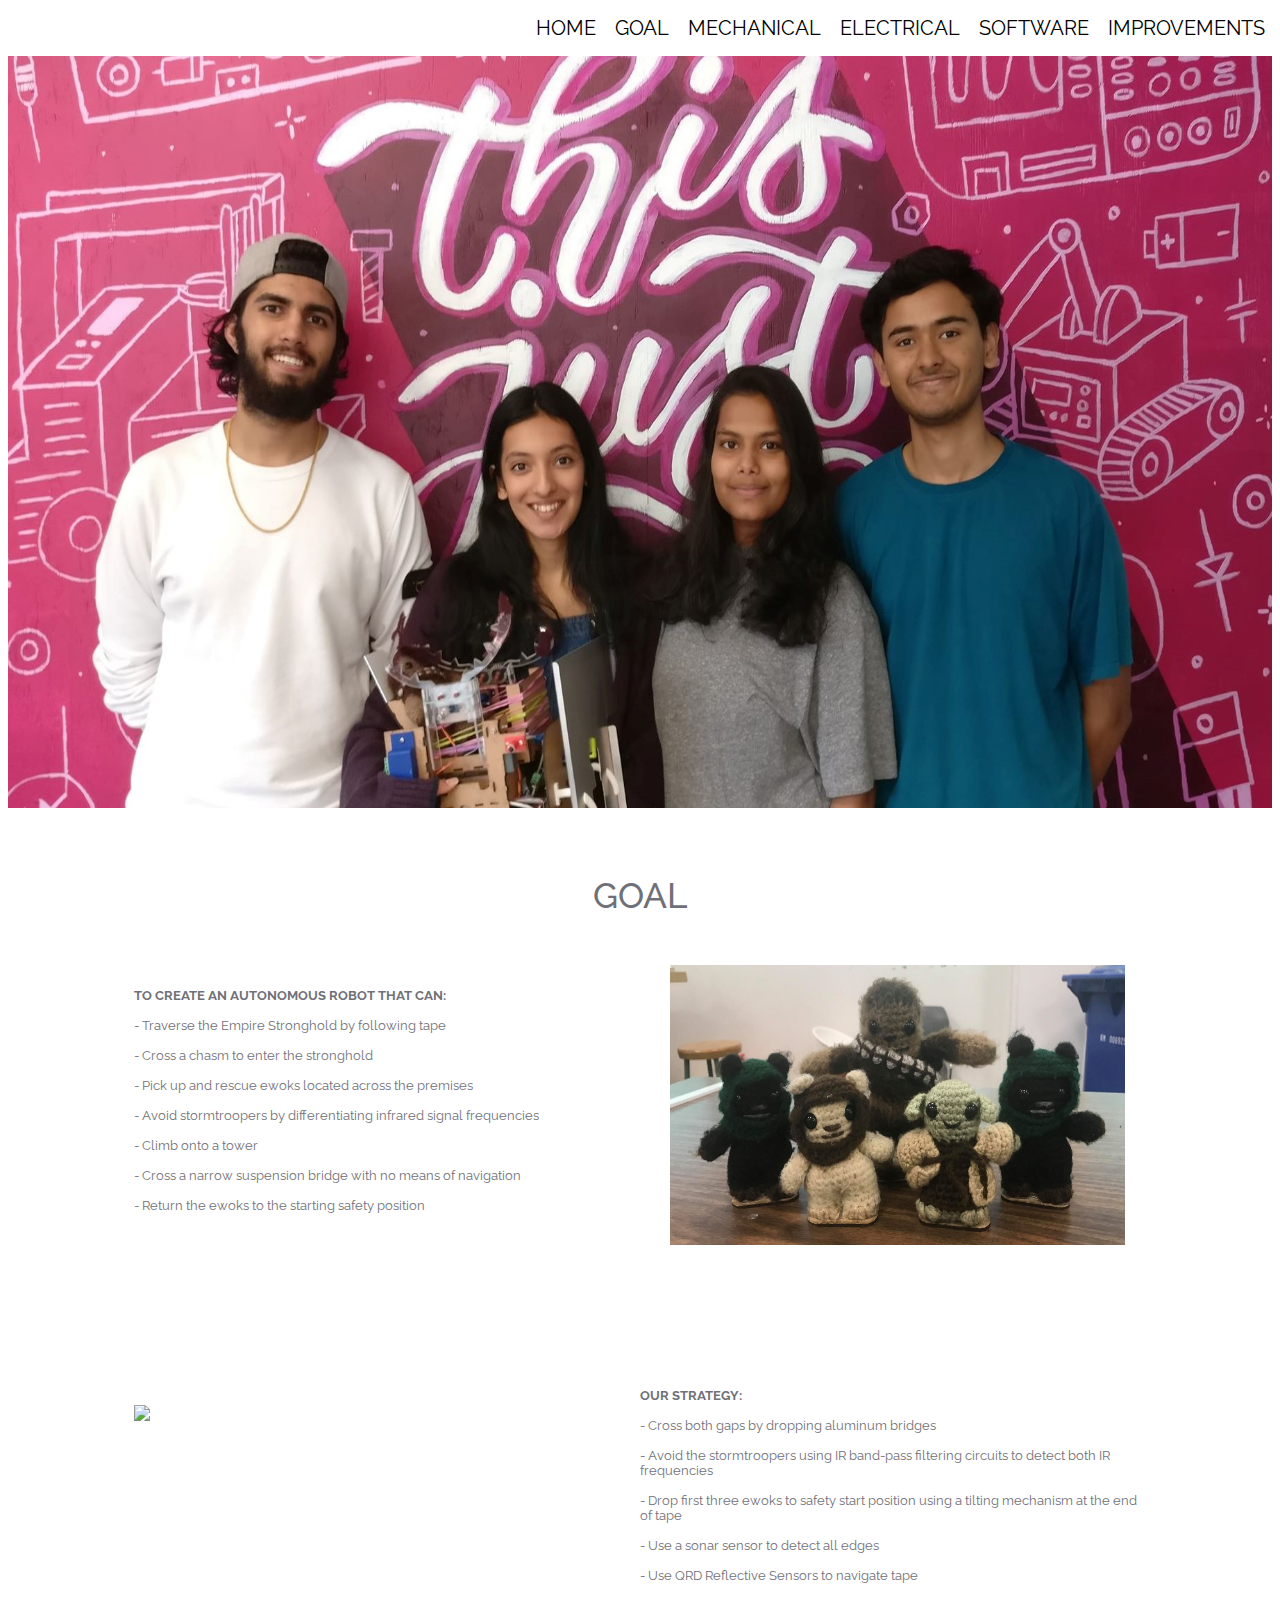
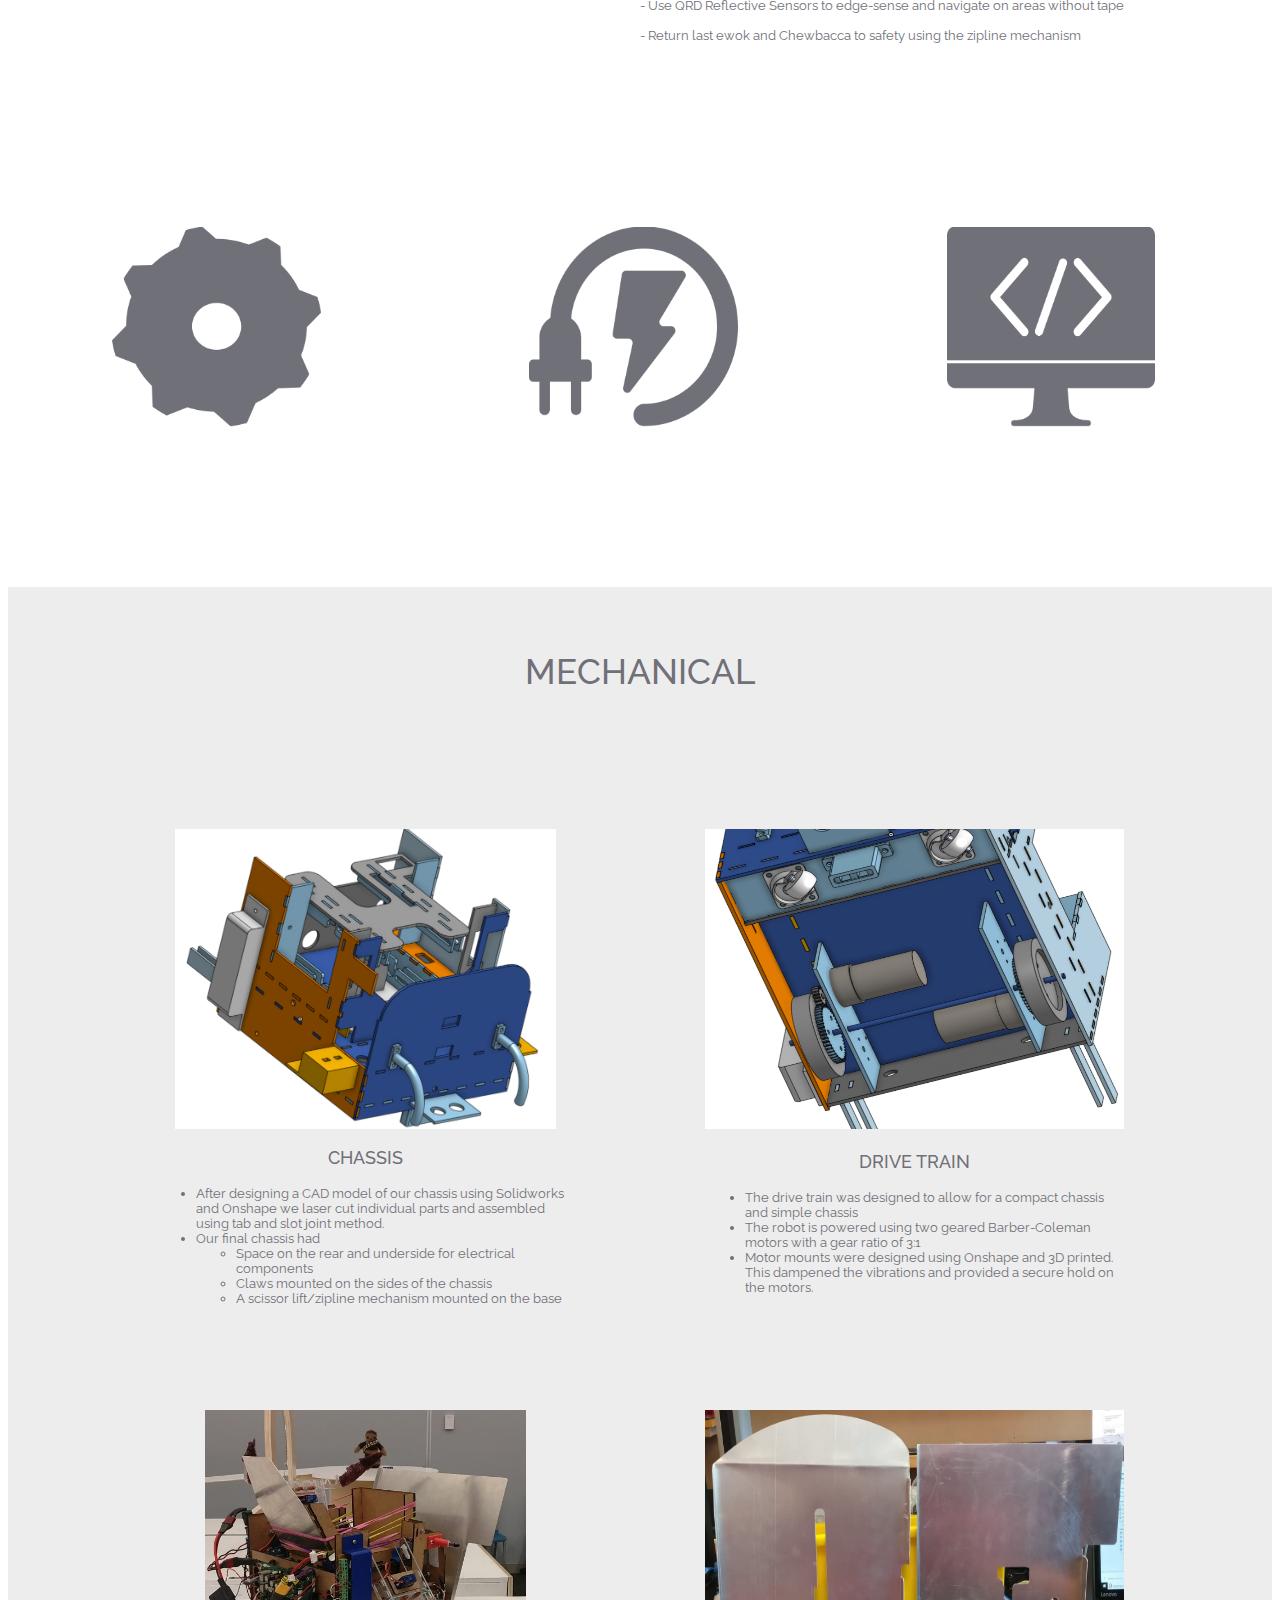
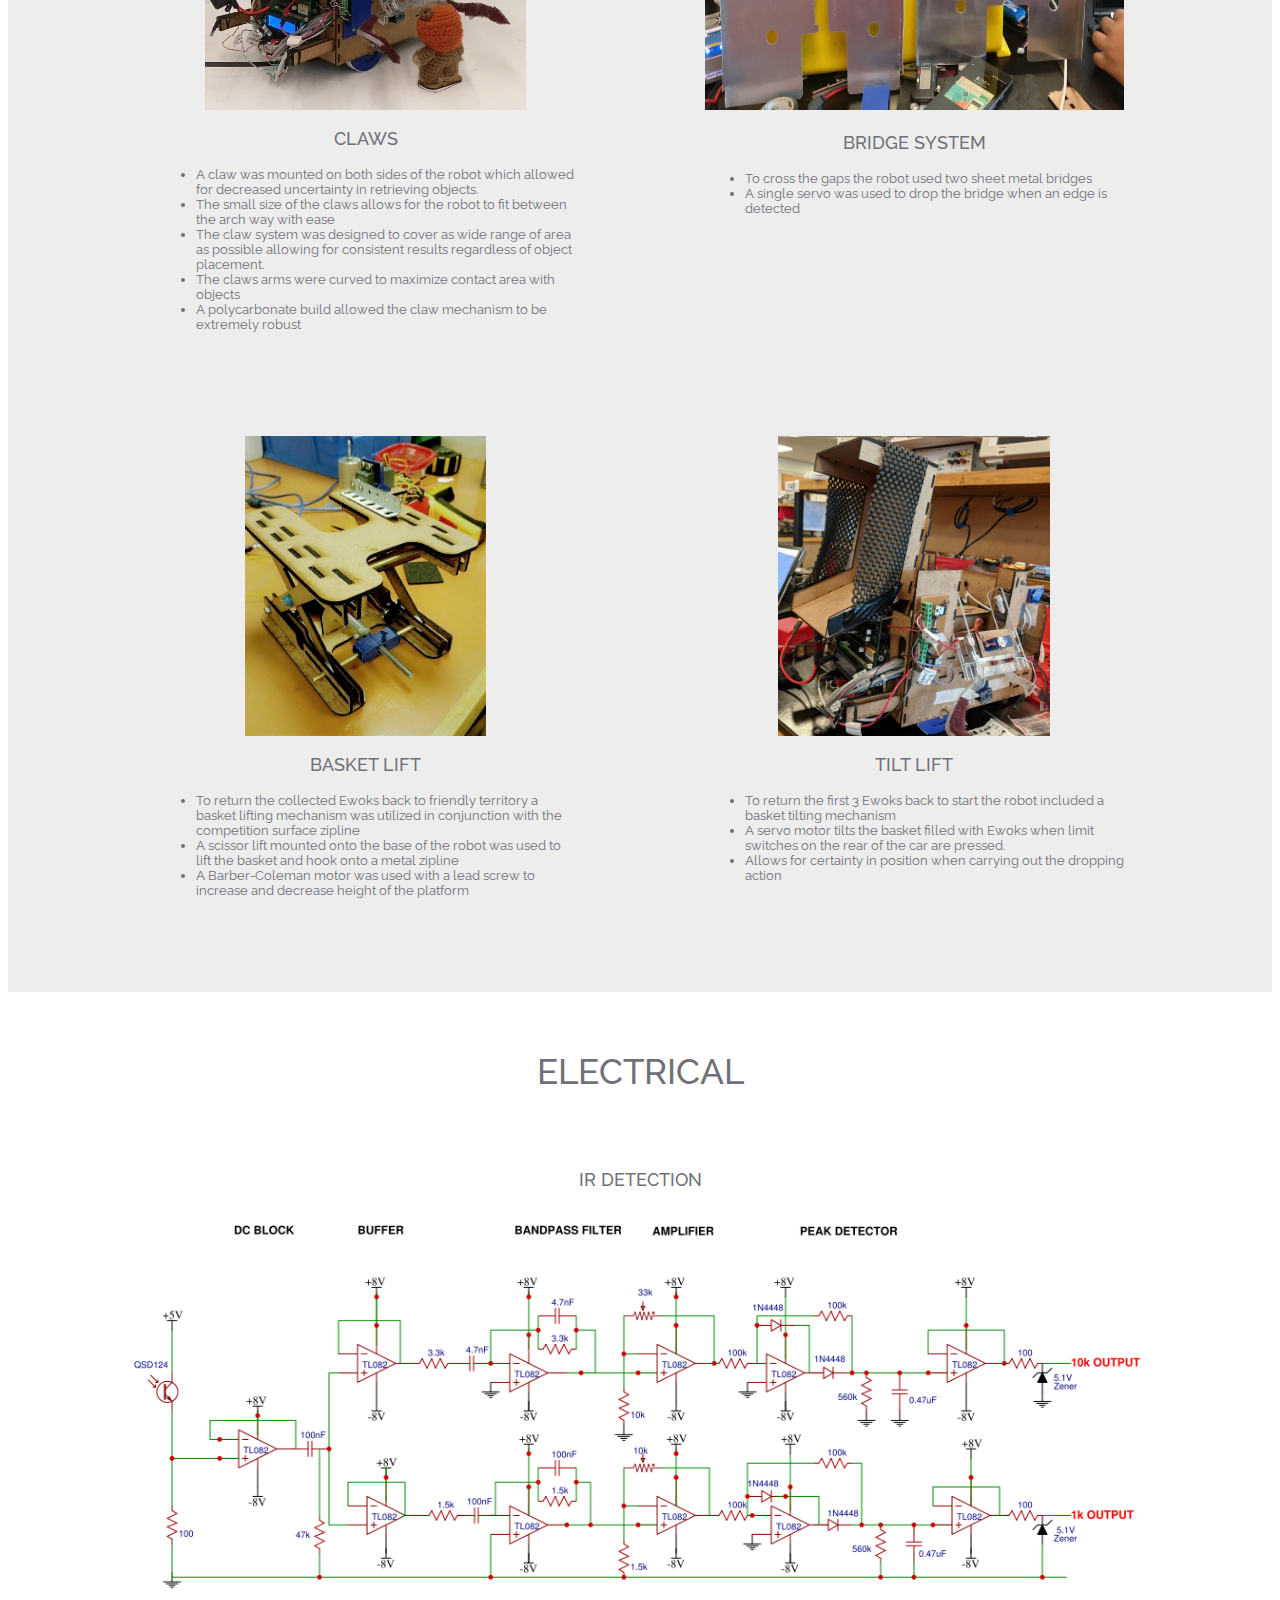
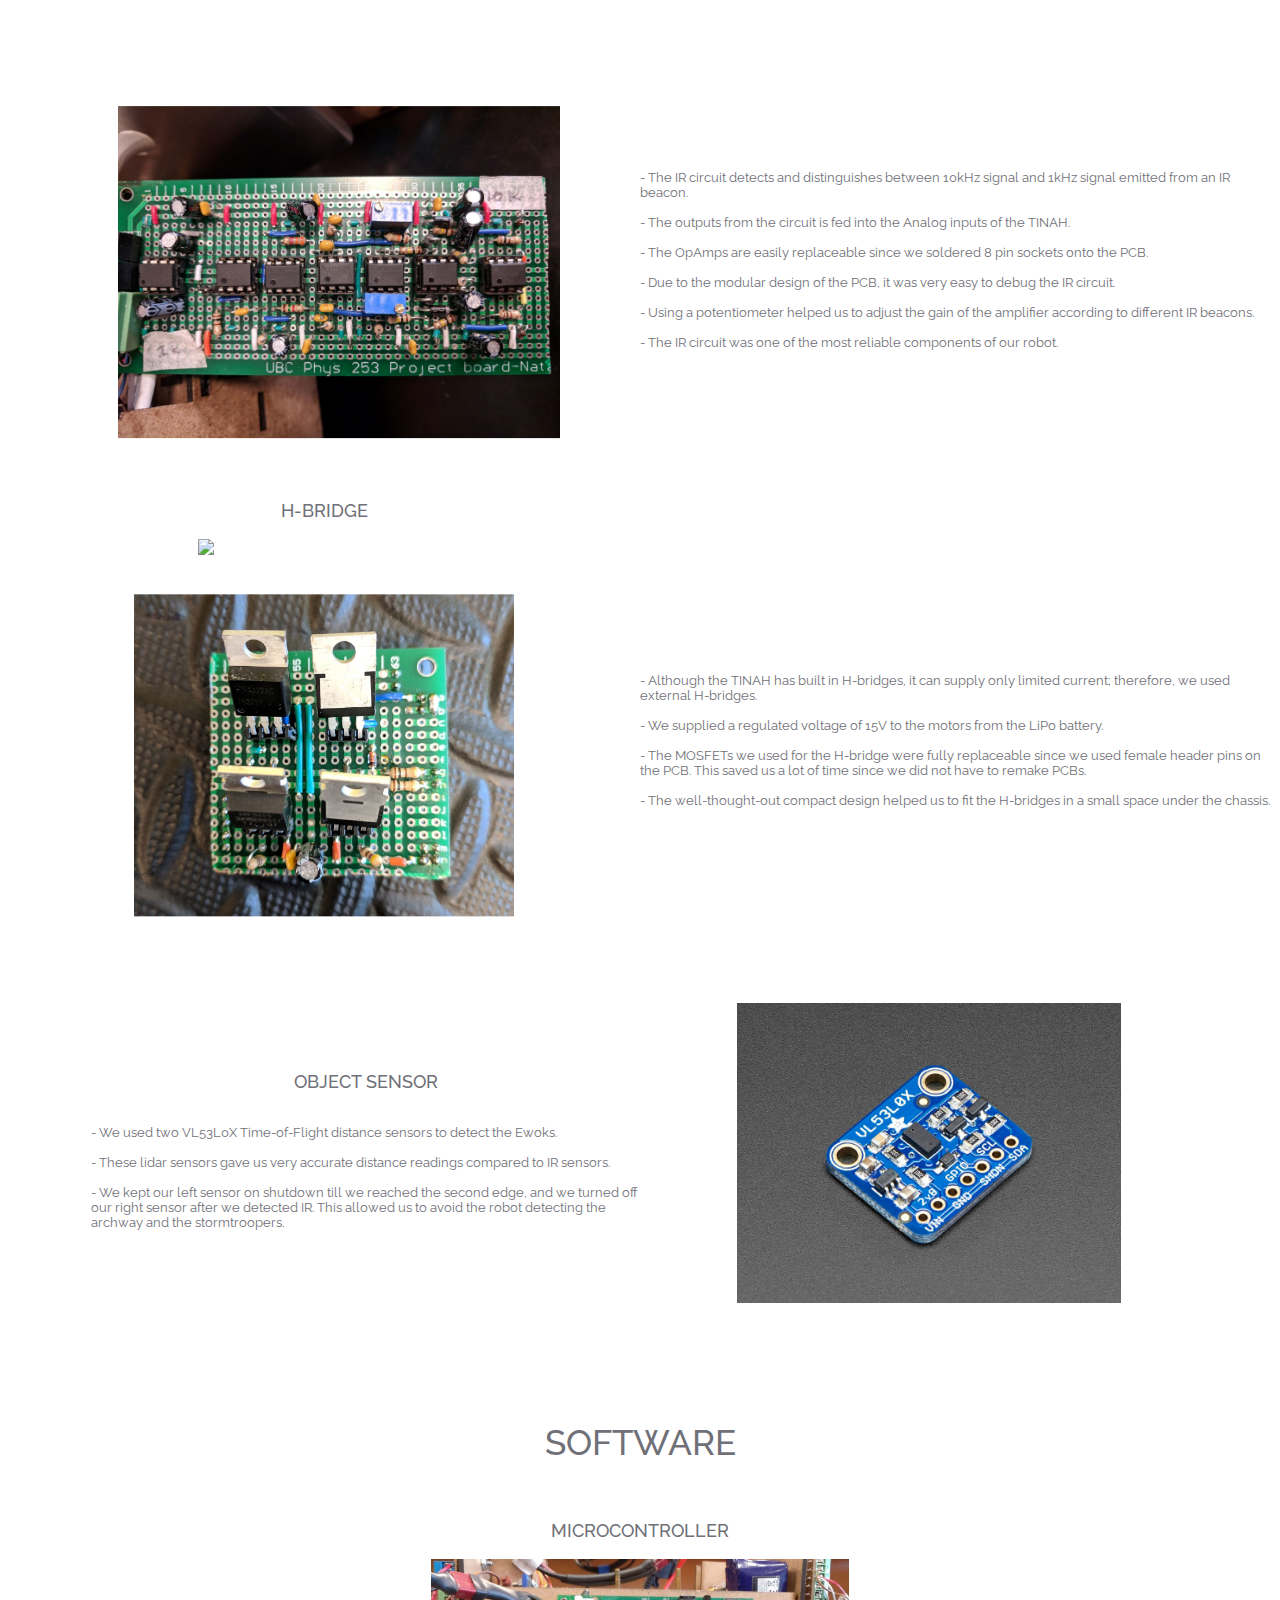
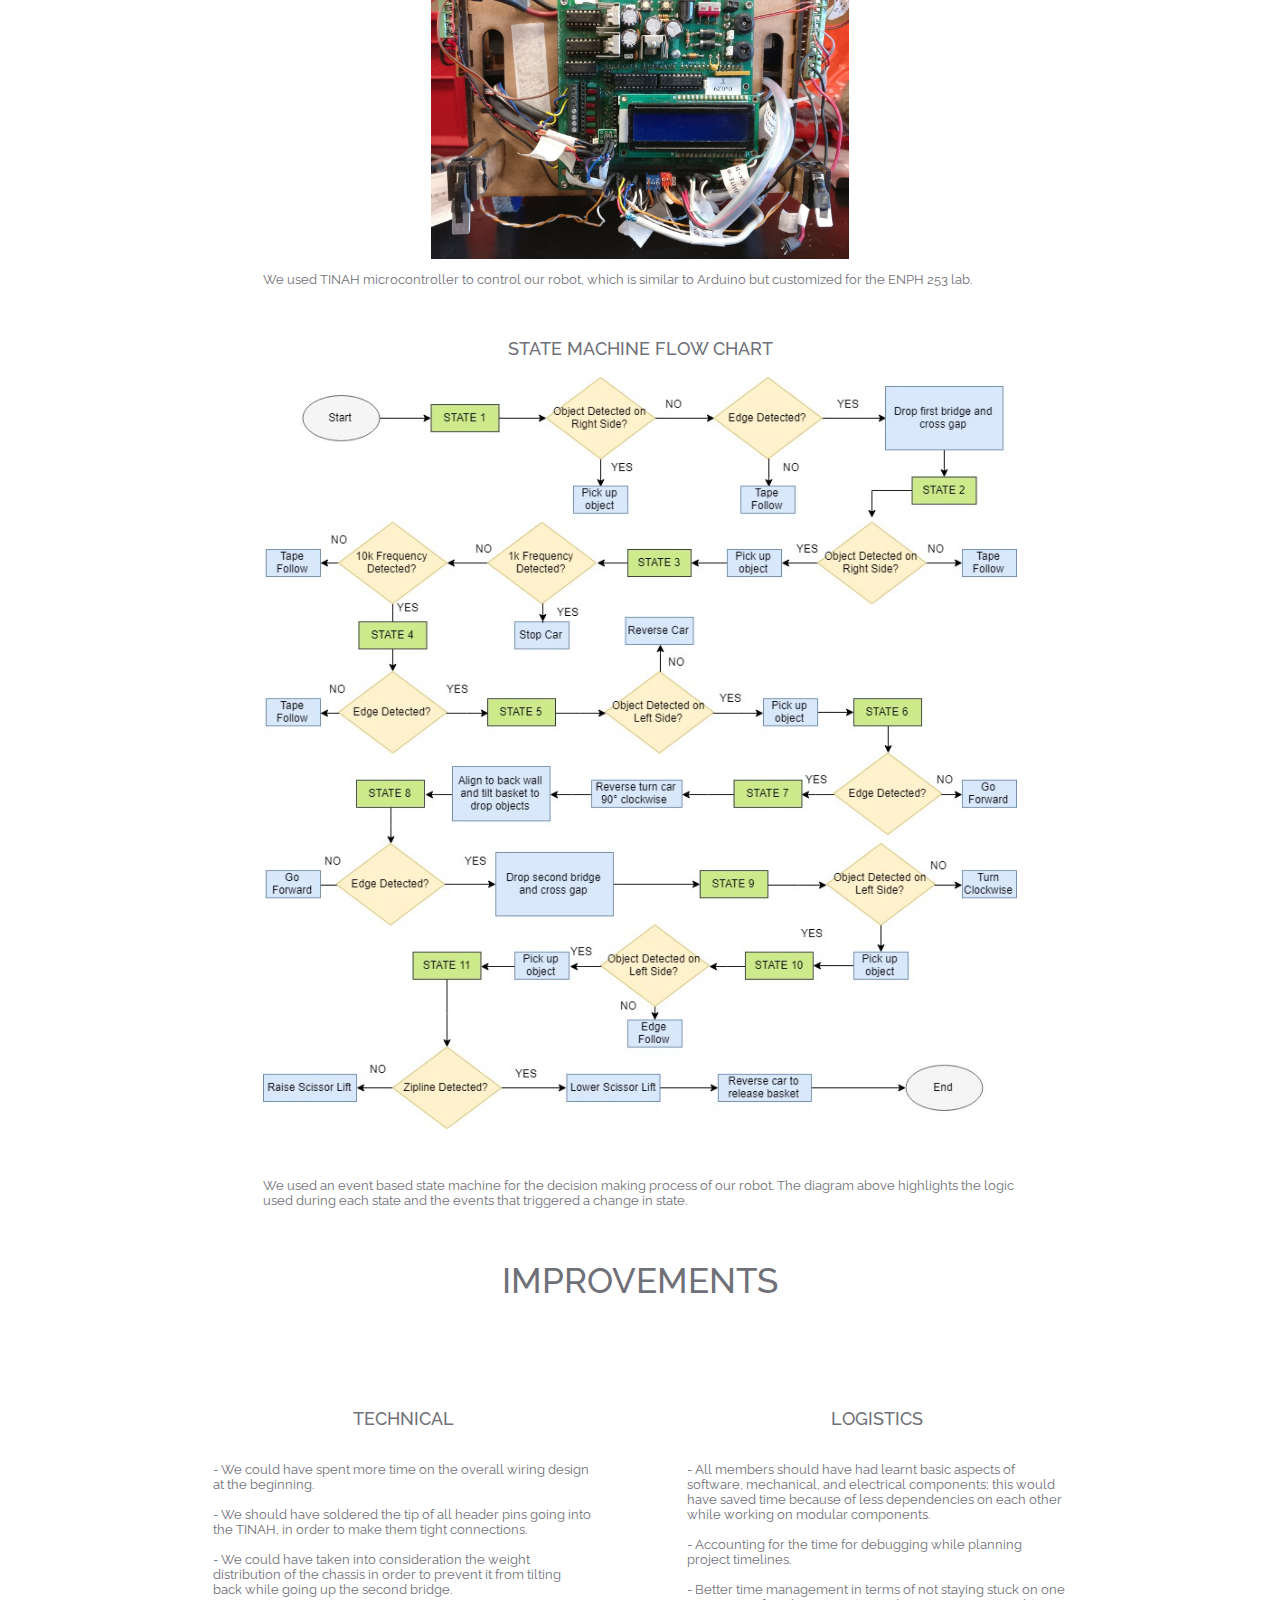
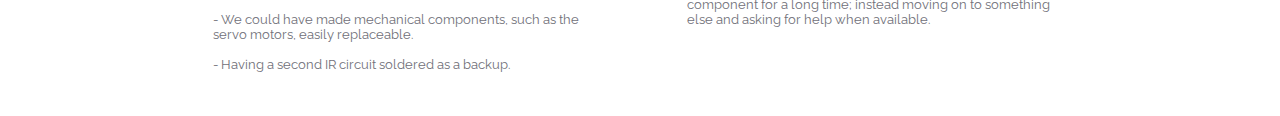
==== index.html @ 578d2e7c "5" ====
<!DOCTYPE html>

<html>
<!-- Include necessary fonts and stylesheet-->
	<head>
	<link href ="style.css" type = "text/css" rel = "stylesheet"/>
	<link href="https://fonts.googleapis.com/css?family=Raleway" rel="stylesheet">
	<link href="https://fonts.googleapis.com/css?family=Open+Sans|Roboto+Slab" rel="stylesheet">
<!-- So that website can be styled for smaller screened devices-->
	<meta name="viewport" content="width=device-width, initial-scale=1.0">  
	<title>ROBOT TEAM 14</title>	
	</head>
	<!-- Navigation banner-->
	<div class = "header">	
		<ul>
		<a href = "253.html"><li>Home</li></a>
		<a href = "#aboutus"><li>Goal</li></a>
		<a href= "#mech"><li>Mechanical</li></a>
		
		<a href= "#elec"><li>Electrical</li></a>
		<a href= "#soft"><li>Software</li></a>
		<a href= "#improv"><li>Improvements</li></a>
		</ul>
	</div>		
		<body>
		
			<div class = "jumbotron">	
				
				<div class = "overlay">
					<div class = "title">Robot Team 14</div>
					<div class = "nameRow">
						<ul>
						<li>Priyansh Malik </li>
						<li>Devika Vishwanath</li>
						<li> Samia Sama</li>
						<li>Shafkat Khondker</li>
						</ul>
					</div>
				</div>
			</div>
			<a id='aboutus'></a>
			<div id = "about">
				
				<div class = "aboutUs">
				<h2>GOAL</h2>
				<div class = "aboutRow">
					<div class = "textLeft">
								<div class="blankrow"></div>


					<p>
						<b>TO CREATE AN AUTONOMOUS ROBOT THAT CAN:</b>
						<br>
						<br>
						  - Traverse the Empire Stronghold by following tape
						<br>
						<br>
						- Cross a chasm to enter the stronghold
						<br>
						<br>
						- Pick up and rescue ewoks located across the premises
						<br>
						<br>
						- Avoid stormtroopers by differentiating infrared signal frequencies
						<br>
						<br>
						- Climb onto a tower 
						<br>
						<br>
						- Cross a narrow suspension bridge with no means of navigation
						<br>
						<br>
						- Return the ewoks to the starting safety position
					</p>
					</div>
					<div class = "challengeImage">
						<img src ="ewok2.jpg"/>
					</div>
					</div>
					
					
					<div class = "aboutRow">

					<div class = "challengeImage2">
					<img src ="compSurface.png" />
					</div>
					

					<div class = "textRight">
								<div class="blankrow"></div>

						<p>
						<b>OUR STRATEGY:</b>
						<br>
						<br>
						  - Cross both gaps by dropping aluminum bridges
						<br>
						<br>
						- Avoid the stormtroopers using IR band-pass filtering circuits to detect both IR frequencies
						<br>
						<br>
						- Drop first three ewoks to safety start position using a tilting mechanism at the end of tape
						<br>
						<br>
						- Use a sonar sensor to detect all edges
						<br>
						<br>
						- Use QRD Reflective Sensors to navigate tape 
						<br>
						<br>
						- Use QRD Reflective Sensors to edge-sense and navigate on areas without tape
						<br>
						<br>
						- Return last ewok and Chewbacca to safety using the zipline mechanism
						</p>
					</div>
					</div>
				</div>
				
			</div>

			<!--panel starts -->


			<div class = "panel">

				<div class = "column1">
				<img src ="gear.png">
				<div class = "imgLabel">
					<a href="#mech"><h31>Mechanical</h31></a>
					</div>
				</div>


				<div class = "column2">
				<img src ="plugLogo.png">
				<div class = "imgLabel">
					<a href="#elec"><h32>Electrical </h32></a>	
					</div>
				</div>

	
				<div class = "column3">
				<img src ="lappyLogo.png">
				<div class = "imgLabel">
					<a href="#soft"><h33>Software</h33></a>
					</div>
				</div>
			</div>

			<!--panel ends-->
<a id='mech'></a>
<div id = "mechanical">
<div class = "mechSection">			
			
			
			<div class="blankrow"></div>
			<h2>Mechanical</h2>
			<div class="blankrow"></div>
		<!-- Portfolio Gallery Grid -->
	<div class="row">
		<div class="column">
			<div class="content">
			  <img src="chasis_design.png" style="width:auto" class = "center">
			  <h3>Chassis</h3>
			                <p>
                <ul>
                    <li>After designing a CAD model of our chassis using Solidworks and Onshape we laser cut individual parts and assembled using tab and slot joint method.</li>
                    <li>Our final chassis had
                        <ul>
                                <li>Space on the rear and underside for electrical components</li>
                                <li>Claws mounted on the sides of the chassis</li>
                                <li>A scissor lift/zipline mechanism mounted on the base</li>
                        </ul>
                    </li>
                </ul>          
            </p>
</div>
		</div>

<div class="column">
    <div class="content">
    <img src="drivetrain.png" alt="drive train" style="width:100%">
      <h3>Drive Train</h3>
      <p>
        <ul>
            <li>The drive train was designed to allow for a compact chassis and simple chassis</li>
            <li>The robot is powered using two geared Barber-Coleman motors with a gear ratio of 3:1</li>
            <li>Motor mounts were designed using Onshape and 3D printed. This dampened the vibrations and provided a secure hold on the motors.</li>
        </ul>
      </p>
       
    </div>
  </div>

	</div>
<div class="row">
  <div class="column">
    <div class="content">
      <img src="clawComplete.jpg" alt="claw" style="width:auto;" class="center" >
      <h3>Claws</h3>
      <p>
        <ul>
            <li>A claw was mounted on both sides of the robot which allowed for decreased uncertainty in retrieving objects.</li>
            <li>The small size of the claws allows for the robot to fit between the arch way with ease</li>
            <li>The claw system was designed to cover as wide range of area as possible allowing for consistent results regardless of object placement.</li>
            <li>The claws arms were curved to maximize contact area with objects</li>
            <li>A polycarbonate build allowed the claw mechanism to be extremely robust</li>
        </ul>
    </p>
    </div>
  </div>
  <div class="column">
    <div class="content">
    <img src="bridge.png" alt="bridge" style="width:100%">
      <h3>Bridge System</h3>
      <p>
 		<ul>
			<li>To cross the gaps the robot used two sheet metal bridges</li>
			<li>A single servo was used to drop the bridge when an edge is detected</li>
		</ul>
      </p>
       
    </div>
  </div>
  
  </div>
  <div class="row">
  <div class="column">
    <div class="content">
      <img src="scissor lift.jpg" alt="scissor lift" style="width:auto" class = "center">
      <h3>Basket Lift</h3>
      <p>
        <ul>
            <li>To return the collected Ewoks back to friendly territory a basket lifting mechanism was utilized in conjunction with the competition surface zipline</li>
            <li>A scissor lift mounted onto the base of the robot was used to lift the basket and hook onto a metal zipline</li>
            <li>A Barber-Coleman motor was used with a lead screw to increase and decrease height of the platform</li>
        </ul>
 
 
      </p>
    </div>
  </div>
  <div class="column">
    <div class="content">
    <img src="tilting.jpg" alt="Tilt" style="width:auto" class = "center">
      <h3>Tilt Lift</h3>
      <p>
        <ul>
            <li>To return the first 3 Ewoks back to start the robot included a basket tilting mechanism</li>
            <li>A servo motor tilts the basket filled with Ewoks when limit switches on the rear of the car are pressed.</li>
            <li>Allows for certainty in position when carrying out the dropping action</li>
        </ul>
 
      </p>
    </div>
  </div>
  
  
  </div>
  
  </div>
  </div>

<!-- END GRID -->



			<div class="blankrow"></div>



			<h2>Electrical</h2>


			<div class="blankrow"></div>


			<!--

			<div class="textLeft">
			

			<p>
						<br>- The IR circuit detects and distinguishes between 10kHz signal and 1kHz signal emitted from an IR beacon.
						<br>
						<br>
						  - The outputs from the circuit is fed into the Analog inputs of the TINAH. 
						<br>
						<br>
						- The OpAmps are easily replaceable since we soldered 8 pin sockets onto the PCB.
						<br>
						<br>
						- Due to the modular design of the PCB, it was very easy to debug the IR circuit.
						<br>
						<br>
						- Using a potentiometer helped us to adjust the gain of the amplifier according to different IR beacons. 
						<br>
						<br>
						- The IR circuit was one of the most reliable components of our robot. 
						<br>
						<br>
					</p>

			<div class="blankrow"></div>

			<div class="blankrow"></div>

			<div class="blankrow"></div>
			<div class="blankrow"></div>

					<img src ="hbridge schematic.png" style="width:90%;" class="center">

					</div>

					
			
			<div class="textRight">
			
			<img src ="irSchematic.png" style="width:100%;" class="center" >

			<div class="blankrow"></div>
			<div class="blankrow"></div>

			<div class="blankrow"></div>

			<div class="blankrow"></div>
			

			<p>
						<br>- Although the TINAH has built in H-bridges, it can supply only limited current; therefore, we used external H-bridges.
						<br>
						<br>
						  - We supplied a regulated voltage of 15V to the motors from the LiPo battery.
						<br>
						<br>
						- The MOSFETs we used for the H-bridge were fully replaceable since we used female header pins on the PCB. This saved us a lot of time since we did not have to remake PCBs. 
						<br>
						<br>
						- The well-thought-out compact design helped us to fit the H-bridges under the chassis. 
						<br>
						<br>
						
					</p>
					</div>


			<div class="blankrow"></div>
			<div class="blankrow"></div>


			<div class="blankrow"></div>-->


			<h3>IR Detection</h3>
			<img src ="irSchematic.png" style="width:80%;" class="center" >	
			<div class="blankrow"></div>
			<div class="blankrow"></div>


			<div class = "aboutRow">
			<div class="blankrow"></div>

			<div class="blankrow"></div>
					
					<div class = "textRight">
								<div class="blankrow"></div>

						<p>
						
						<br>- The IR circuit detects and distinguishes between 10kHz signal and 1kHz signal emitted from an IR beacon.
						<br>
						<br>
						  - The outputs from the circuit is fed into the Analog inputs of the TINAH. 
						<br>
						<br>
						- The OpAmps are easily replaceable since we soldered 8 pin sockets onto the PCB.
						<br>
						<br>
						- Due to the modular design of the PCB, it was very easy to debug the IR circuit.
						<br>
						<br>
						- Using a potentiometer helped us to adjust the gain of the amplifier according to different IR beacons. 
						<br>
						<br>
						- The IR circuit was one of the most reliable components of our robot. 
						<br>
						<br>
						</p>
					</div>

					<div class = "challengeImage">
						<img src ="IR_Photo.jpg" style="width:70%;" class="center"/>
					</div>
					</div>
					<div class="blankrow"></div>
					<h3>H-Bridge</h3>
					<img src ="hbridge schematic.png" style="width:70%;" class="center">
					<div class = "aboutRow">

					<div class = "challengeImage2">
					<img src ="hbridge_photo.jpg" style="width:60%;" class = "center"/>
					</div>
					
					<div class = "textRight">
								<div class="blankrow"></div>
								<div class="blankrow"></div>
								<div class="blankrow"></div>

						<p>
						<br>- Although the TINAH has built in H-bridges, it can supply only limited current; therefore, we used external H-bridges.
						<br>
						<br>
						  - We supplied a regulated voltage of 15V to the motors from the LiPo battery.
						<br>
						<br>
						- The MOSFETs we used for the H-bridge were fully replaceable since we used female header pins on the PCB. This saved us a lot of time since we did not have to remake PCBs. 
						<br>
						<br>
						- The well-thought-out compact design helped us to fit the H-bridges in a small space under the chassis. 
						<br>
						<br>
						
					</p>
					</div>

					</div>
				</div>
				
			</div>


			<div class="row">

			<div class = "aboutRow">
					<div class = "textLeft">
								<div class="blankrow"></div>

<div class="blankrow"></div>


					
						<h3>Object Sensor</h3>
<p>
						<br>- We used two VL53L0X Time-of-Flight distance sensors to detect the Ewoks. 
						<br>
						<br>
						  - These lidar sensors gave us very accurate distance readings compared to IR sensors. 
						<br>
						<br>
						- We kept our left sensor on shutdown till we reached the second edge, and we turned off our right sensor after we detected IR. This allowed us to avoid the robot detecting the archway and the stormtroopers. 
						<br>
						<br>
						
					</p>
	
					</div>
					<div class = "challengeImage">
						<img src ="DistanceSensor.jpg" style="width:70%" class = "center"/>
					</div>
					</div>
					
<!--				
  <div class="column1">
    <div class="content">
      <img src="DistanceSensor.jpg" alt="Mountains" style="width:100%">
      <h3>Object Detection</h3>
      <p>
						<br>- We used two VL53L0X Time-of-Flight distance sensors to detect the Ewoks. 
						<br>
						<br>
						  - These lidar sensors gave us very accurate distance readings compared to IR sensors. 
						<br>
						<br>
						- We kept our left sensor on shutdown till we reached the second edge, and we turned off our right sensor after we detected IR. This allowed us to avoid the robot detecting the archway and the stormtroopers. 
						<br>
						<br>
						
					</p>
					
    </div>
  </div>
  <div class="column2">
    <div class="content">
    <img src="hbridge_photo.jpg" alt="Lights" style="width:100%">
      <h3>My Work</h3>
      <p>Lorem ipsum dolor sit amet, tempor prodesset eos no. Temporibus necessitatibus sea ei, at tantas oporteat nam. Lorem ipsum dolor sit amet, tempor prodesset eos no.</p>
    </div>
  </div>
  

  <div class="column3">
    <div class="content">
    <img src="IR_photo.jpg" alt="Lights" style="width:100%">
      <h3>My Work</h3>
      <p>Lorem ipsum dolor sit amet, tempor prodesset eos no. Temporibus necessitatibus sea ei, at tantas oporteat nam. Lorem ipsum dolor sit amet, tempor prodesset eos no.</p>
    </div>
  </div>-->
  
 <!-- </div>



			<div class = "panel-mech">
				<div class = "column1">
				<img src ="Distance_Sensor.png" style="width:80%;" class="center">
				
				</div>


				<div class = "column2">
				<img src ="hbridge_photo.jpg" style="width:80%;" class="center">
			
				</div>
				
				<div class = "column3">
				<img src ="IR_Photo.jpg" style="width:80%;" class="center">
				</div>
		


			</div>-->


	
			<div class="softSection">
			<h2>Software</h2>
	<div class="codeDiagram">

	 <h3>Microcontroller</h3>
			<img src ="tinah.jpg" style="width:auto;" class="center">

			<p class="softCenter">We used TINAH microcontroller to control our robot, which is similar to Arduino but customized for the ENPH 253 lab.</p>
			</div>

			
    <div class="codeDiagram">

    <h3 class>State Machine Flow Chart</h3>

			<img src ="codeDiagram.jpg"  style="width:70%;height:40%;" class="center">
<br></br>
			<p class="softCenter">We used an event based state machine for the decision making process of our robot. The diagram above highlights the logic used during each state and the events that triggered a change in state.</p>

			</div>
</div>

<div class="improvements">
	<h2>Improvements</h2>
	
	<div class="row">
  		<div class="column">
    		<h3>Technical</h3>
    		<p>					
    					<br>- We could have spent more time on the overall wiring design at the beginning.
						<br>
						<br>
						  - We should have soldered the tip of all header pins going into the TINAH, in order to make them tight connections. 
						<br>
						<br>
						- We could have taken into consideration the weight distribution of the chassis in order to prevent it from tilting back while going up the second bridge. 
						<br>
						<br>
						- We could have made mechanical components, such as the servo motors, easily replaceable.   
						<br>
						<br>
						- Having a second IR circuit soldered as a backup. 
						<br>
						<br>
						</p>
  		</div>
  		<div class="column">
    		<h3>Logistics</h3>
    		<p>					
    					<br>- All members should have had learnt basic aspects of software, mechanical, and electrical components; this would have saved time because of less dependencies on each other while working on modular components. 
						<br>
						<br>
						  - Accounting for the time for debugging while planning project timelines. 
						<br>
						<br>
						- Better time management in terms of not staying stuck on one component for a long time; instead moving on to something else and asking for help when available. 
						<br>
						<br>
						</p>
  	</div>
</div>




</div>


			






			
			
			
		</body>
			
			
</html>
---- style.css ----
.header{
	position: fixed;
	background: rgba(255, 255, 255, 1.0);
	top: 0;
	left: 0;
	height: 80 px;
	width: 100%;
	z-index: 999;
}
.header ul{
	float:right;
}
.header li{
    display: inline-block;
	margin: 0 15px 0 0;
	font-size: 20px;
	text-transform: uppercase;
	font-family: raleway, sans-serif;
	color: rgb(0,0, 0);
	
}
.header li:hover{
	color: pink; 
}
.header li:active{
	color: #707078;
}

.jumbotron{
	height: 800px;	
	width: 100%;
	padding: 0;

	background: url("teamphoto1.jpg") no-repeat center center; 
	opacity: 1;
	background-size: 100% 100%;
	background-attachment:fixed;
	background-color: rgba(188, 184, 184, 0.25);
	filter: contrast(100%);
}
@media screen and (max-width: 500px) {
	.jumbotron{background-size:80% 40%;}
}

.jumbotron:hover .overlay{
	opacity: 1;
}

.overlay {
	position: absolute;
	top: 0;
	bottom: 0;
	left: 0;
	right: 0;
	height: 100%;
	width: 100%;
	transition: .5s ease;
  	opacity: 0;
	background-size: 100% 100%;
	background-attachment:fixed;
	background-color: rgba(100, 100, 100, 0.5);

}
.title{
  width: 100%;
  margin: auto;
  padding-top: 350px;	
  color: white;
  font-size: 20px;
  text-align: center;
  font-family: 'raleway', 'Arial Header', sans-serif;  
  text-transform: uppercase; 
  letter-spacing: 0px;
  font-size: 87px;
  font-weight: 500;


}
.nameRow{
	text-align:center;
	margin:auto;
	width:90%;
}
.nameRow ul{
		margin:0 auto;
		width: 90%;
}

.nameRow li{
	right: 5%;
	display: inline-block;
	margin: 0 15px;
	width:10%;
	color: white;
	font-family: 'raleway', 'Arial Header', sans-serif;  
	text-transform: uppercase; 
	font-size: 10px;
	font-weight: 500;
}
#about{
	position:relative;
	top:-22px;
	width: 100%;
	margin: auto;	
}


.aboutUs{
	padding-top:60px;
	width: 80%;
	margin: 0 auto;
	/*background-color: rgba(188, 184, 184, 0.25);*/
}
.aboutRow{
	height:400px;
}
.textLeft{
	height:100%;
	width: 50%;
	float:left;
	display: inline-block;
	
	
}
.challengeImage{
height:100%;
margin: 0 auto;
width:50%;
display: inline-block;
filter: brightness(100%);
}

.challengeImage img{
	width:90%;
	margin:0 auto;
	padding-left: 30px;
	min-height:70%;
	position: relative;
	top: 40%;
	transform: translateY(-50%);
}

.textRight{
	height:100%;
	width: 50%;
	float:right;
	display: inline-block;
	
}
.challengeImage2{
height:100%;
margin: 0 auto;
width:50%;
display: inline-block;
filter: brightness(100%);
}
.challengeImage2 img{
	width:90%;
	margin:0 auto;
	min-height:70%;
	position: relative;
	top: 50%;
	transform: translateY(-50%);
}

@media screen and (max-width: 600px) {
	.challengeImage{
		width:100%;
	}
	.textLeft{
		width:100%;
	}
	
}
@media screen and (max-width: 600px) {
	.challengeImage2{
		width:100%;
	}
	.textRight{
		width:100%;
	}
	
}
.aboutRow:after {
    content: "";
    display: table;
    clear: both;
}
.panel{
	padding-top:5;
	height: 300px;
	margin-top: 60px;
}

.panel img{	display: block; width: 50%;height: 200px; margin:auto;}
.panel p{
 font-family: 'roboto',sans-serif;
 text-align: center;
}
	
.column1{ float: left; width: 33%; position:relative;}
.column3{ float: left; width: 33%; position:relative;}
.column2{ float: left; width: 33%; position:relative;}

@media screen and (max-width: 600px) {
    .column1{ float: none; width: 100%; margin: 30px auto; position:relative;}
    .column3{ float: none; width: 100%; margin: 30px auto; position:relative;}
    .column2{ float: none; width: 100%; margin: 30px auto; position:relative;}
	.panel{height: 1000px;}
}
.column1:hover .imgLabel{
	
	opacity:0.8;

}

.column2:hover .imgLabel{
	
	opacity:0.8;

}
.column3:hover .imgLabel{
	

	opacity:0.8;
	filter: brightness(200%);

}
.panel:after {
    content: "";
    display: table;
    clear: both;
}
.imgLabel{
	float: center; 
	width: 33%; 
	position:absolute;
	bottom: 0;
  text-align: right;  
  filter:brightness(200%);
  width:100%;
  height: 100%;
  opacity: 0;
  transition: .5s ease;
  background-color: white;
  position: absolute;
}

h1 {
    font-size: 50px;
    word-break: break-all;
}
.mechSection{
	background-color: rgba(188, 184, 184, 0.25);
	margin-top: 60px;
	padding-bottom: 60px;
	padding-top: 5px;
}

.row {
    margin: 8px 20px;
}
/* Add padding BETWEEN each column */
.row,
.row > .column {
	padding-left: 5%;
	padding-right: 5%;
	padding-top: 30px;
}

/* Create four equal columns that floats next to each other */
.row img{
	height: 300px;
}
.column {
    float: left;
    width: 40%;
}
.columnSingle{
    width: 40%;
    padding-left: 30%;
	padding-right: 30%;
	padding-top: 30px;
}

/* Clear floats after rows */ 
.row:after {
    content: "";
    display: table;
    clear: both;
}

/* Content */
.content {
   	background-color: rgba(188, 184, 184, 0.0);
    padding: 10px;
}



/* Responsive layout - makes the two columns stack on top of each other instead of next to each other */
@media screen and (max-width: 600px) {
    .column {
        width: 100%;
    }
	.columnSingle{
		width: 100%;
		float: left;
		padding-left: 5%;
		padding-right: 5%;
		padding-top: 30px;
	}
}


.elecSection{
	margin-top: 60px;
}


h2{
	font-family: 'raleway', sans-serif;
	color: rgba(0,0,0,0.80);
	text-align: center;
	color: #707078;
	text-transform: uppercase;
	font-family: 'raleway', 'Arial Header', sans-serif;  
	text-transform: uppercase; 
	letter-spacing: 0px;
	font-size: 35px;
	font-weight: 500;
}
h31{
	color: black;
  font-size: 20px;
  font-family: 'raleway';
  text-transform: uppercase;
  position: absolute;
  top: 30%;
  left: 13%;
  -webkit-transform: translate(-50%, -50%);
  -ms-transform: translate(-50%, -50%);
  transform: translate(-10%, 100%);
  text-align: left;
  text-align: top;
  letter-spacing: 1px;
  font-size: 25px;
  font-weight: 500;

}

h32{
		color: black;
  font-size: 20px;
  font-family: 'raleway';
  text-transform: uppercase;
  position: absolute;
  top: 30%;
  left: 10%;
  -webkit-transform: translate(-50%, -50%);
  -ms-transform: translate(-50%, -50%);
  transform: translate(2%, 100%);
  text-align: left;
  text-align: top;
  letter-spacing: 1px;
  font-size: 25px;
  font-weight: 500;

}
h33{
  color: black;
  font-size: 20px;
  font-family: 'raleway';
  text-transform: uppercase;
  position: absolute;
  top: 30%;
  left: 14%;
  -webkit-transform: translate(-50%, -50%);
  -ms-transform: translate(-50%, -50%);
  transform: translate(-2%, 90%);
  text-align: left;
  text-align: top;
  letter-spacing: 1px;
  font-size: 25px;
  font-weight: 500;
}

p{
	font-family: 'raleway';
	color: #707078;
	font-size: 13px;
}

.center{
	display: block;
    margin-left: auto;
    margin-right: auto;
    width: 50%;
}

.blankrow{
	height: 30px;
}
.codeDiagram {
    background-color: white;
    padding: 10px;
}

h3{
	font-family: 'raleway', sans-serif;
	color: rgba(0,0,0,0.80);
	text-align: center;
	color: #707078;
	text-transform: uppercase;
	font-family: 'raleway', 'Arial Header', sans-serif;  
	letter-spacing: 0px;
	font-size: 18px;
	font-weight: 500;
}

.softCenter{
	display: block;
    margin-left: auto;
    margin-right: auto;
    width: 70%;
}

li{
	
		font-family: 'raleway';
	color: #707078;
	font-size: 13px;
}
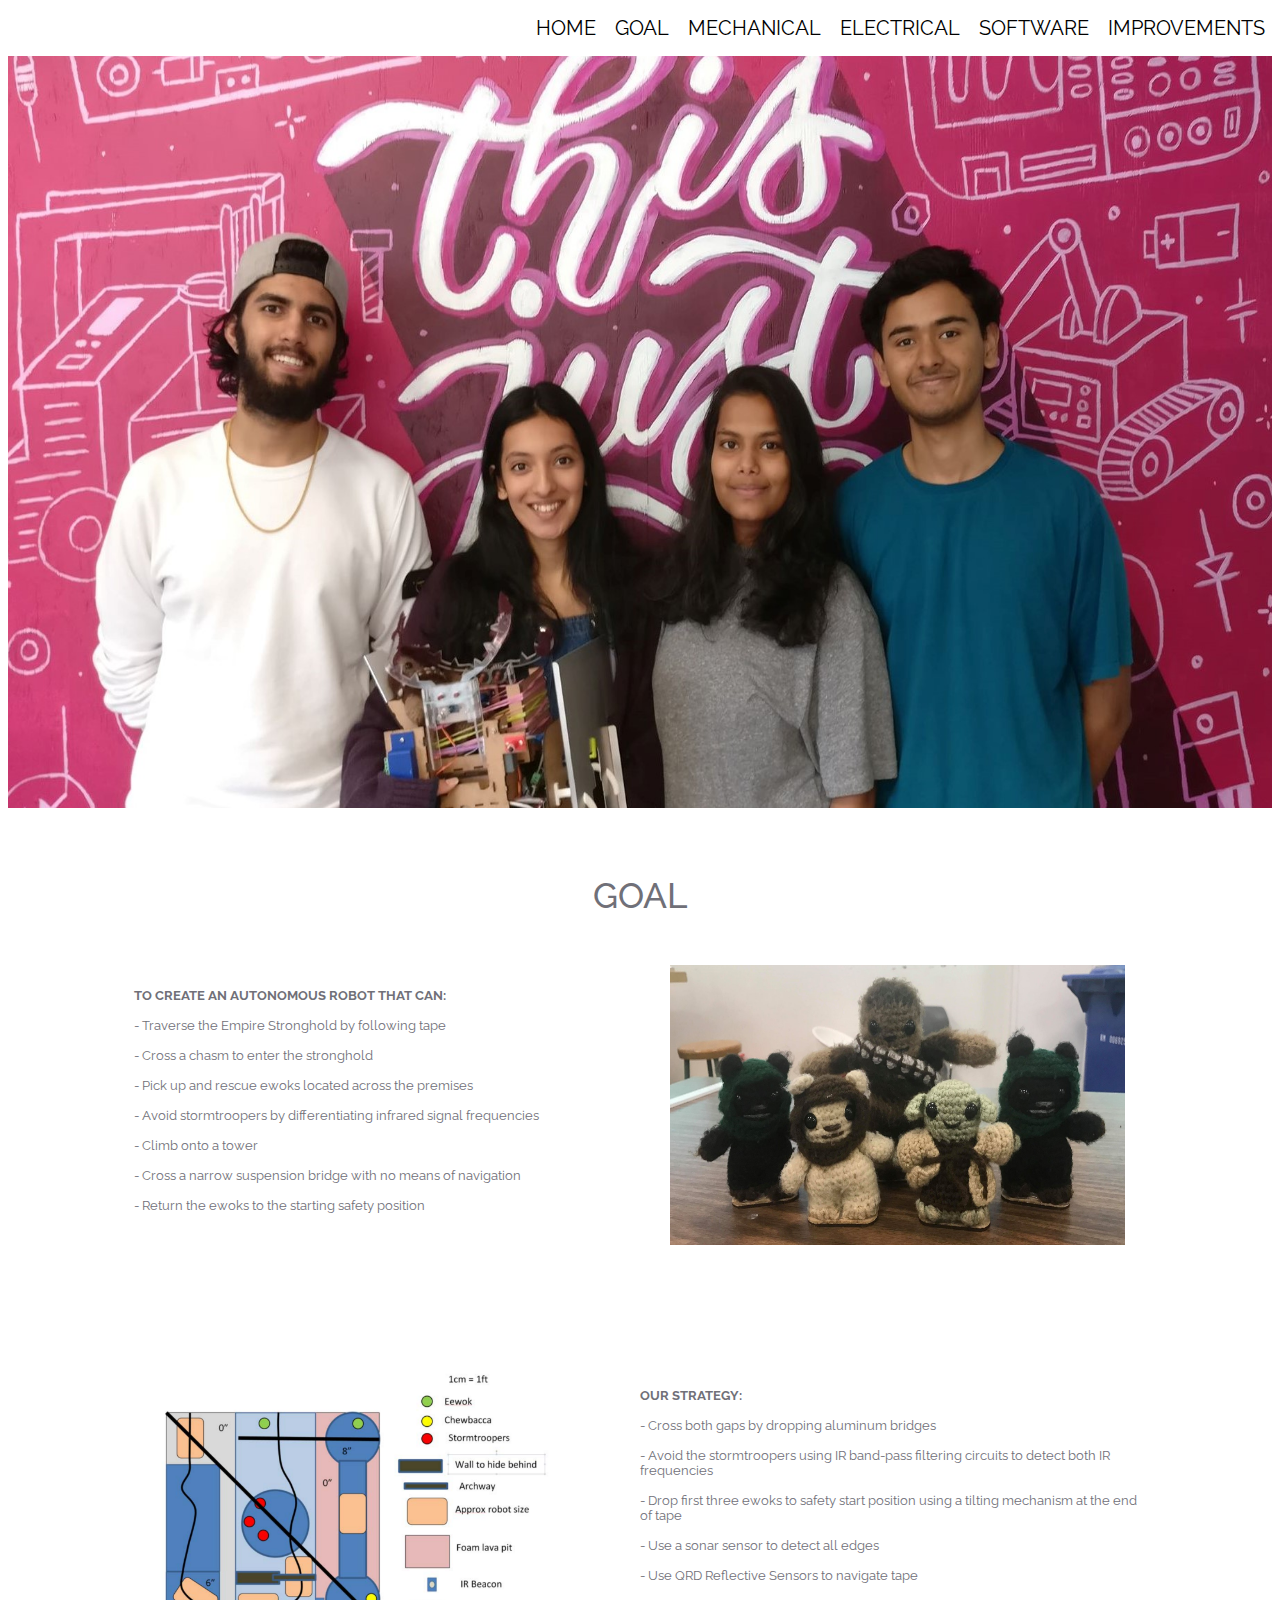
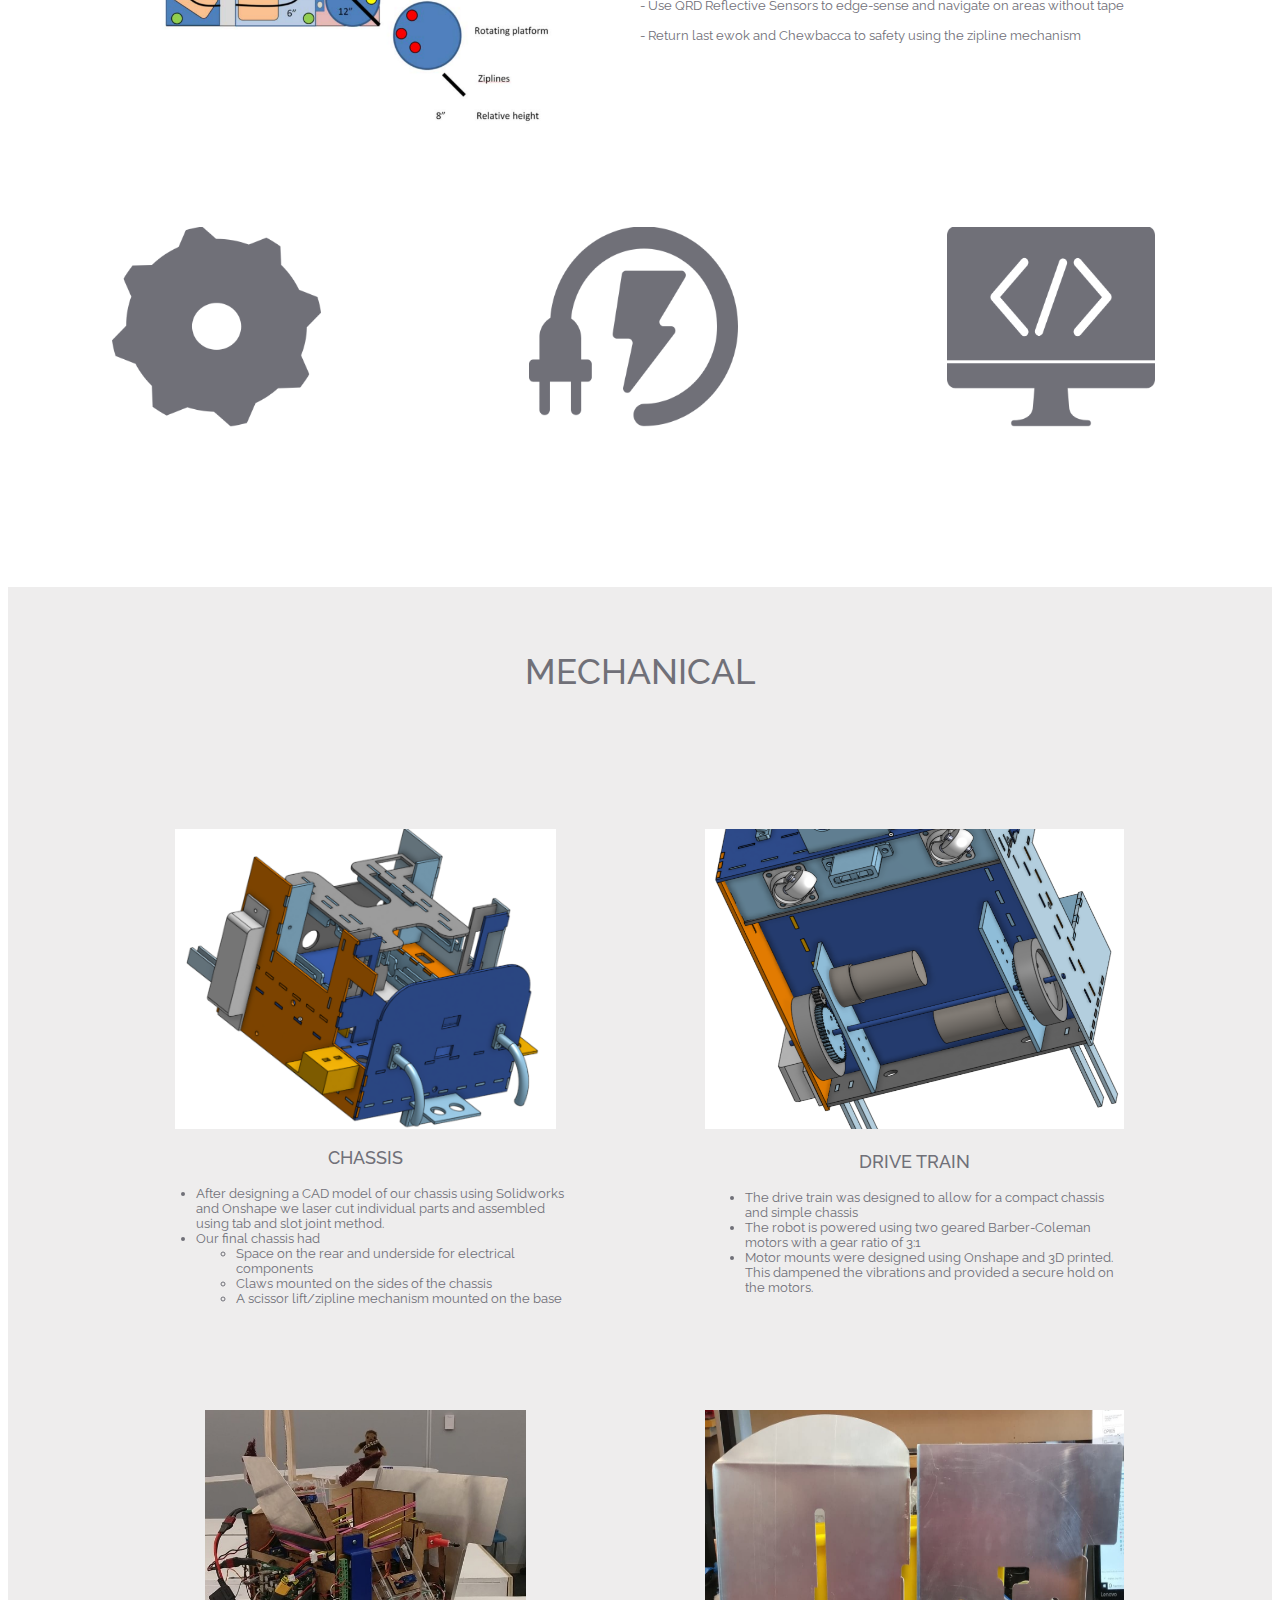
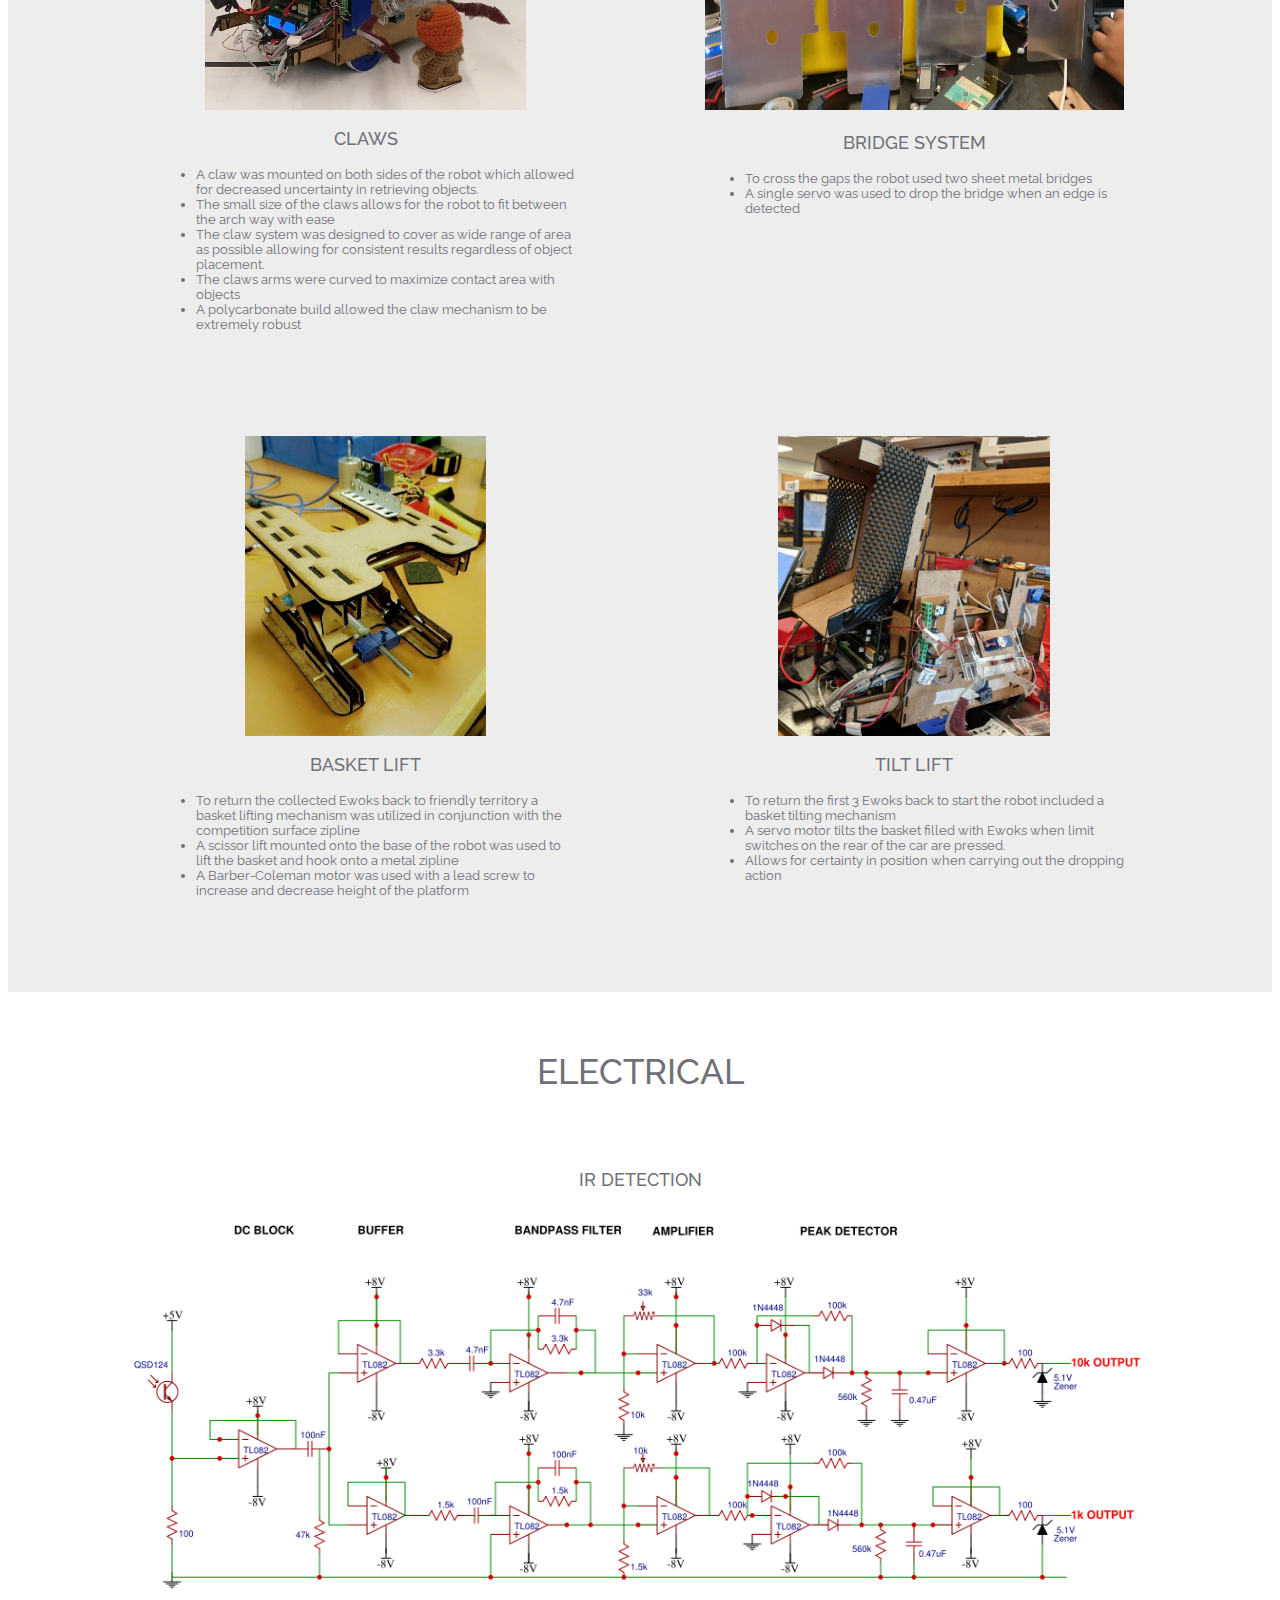
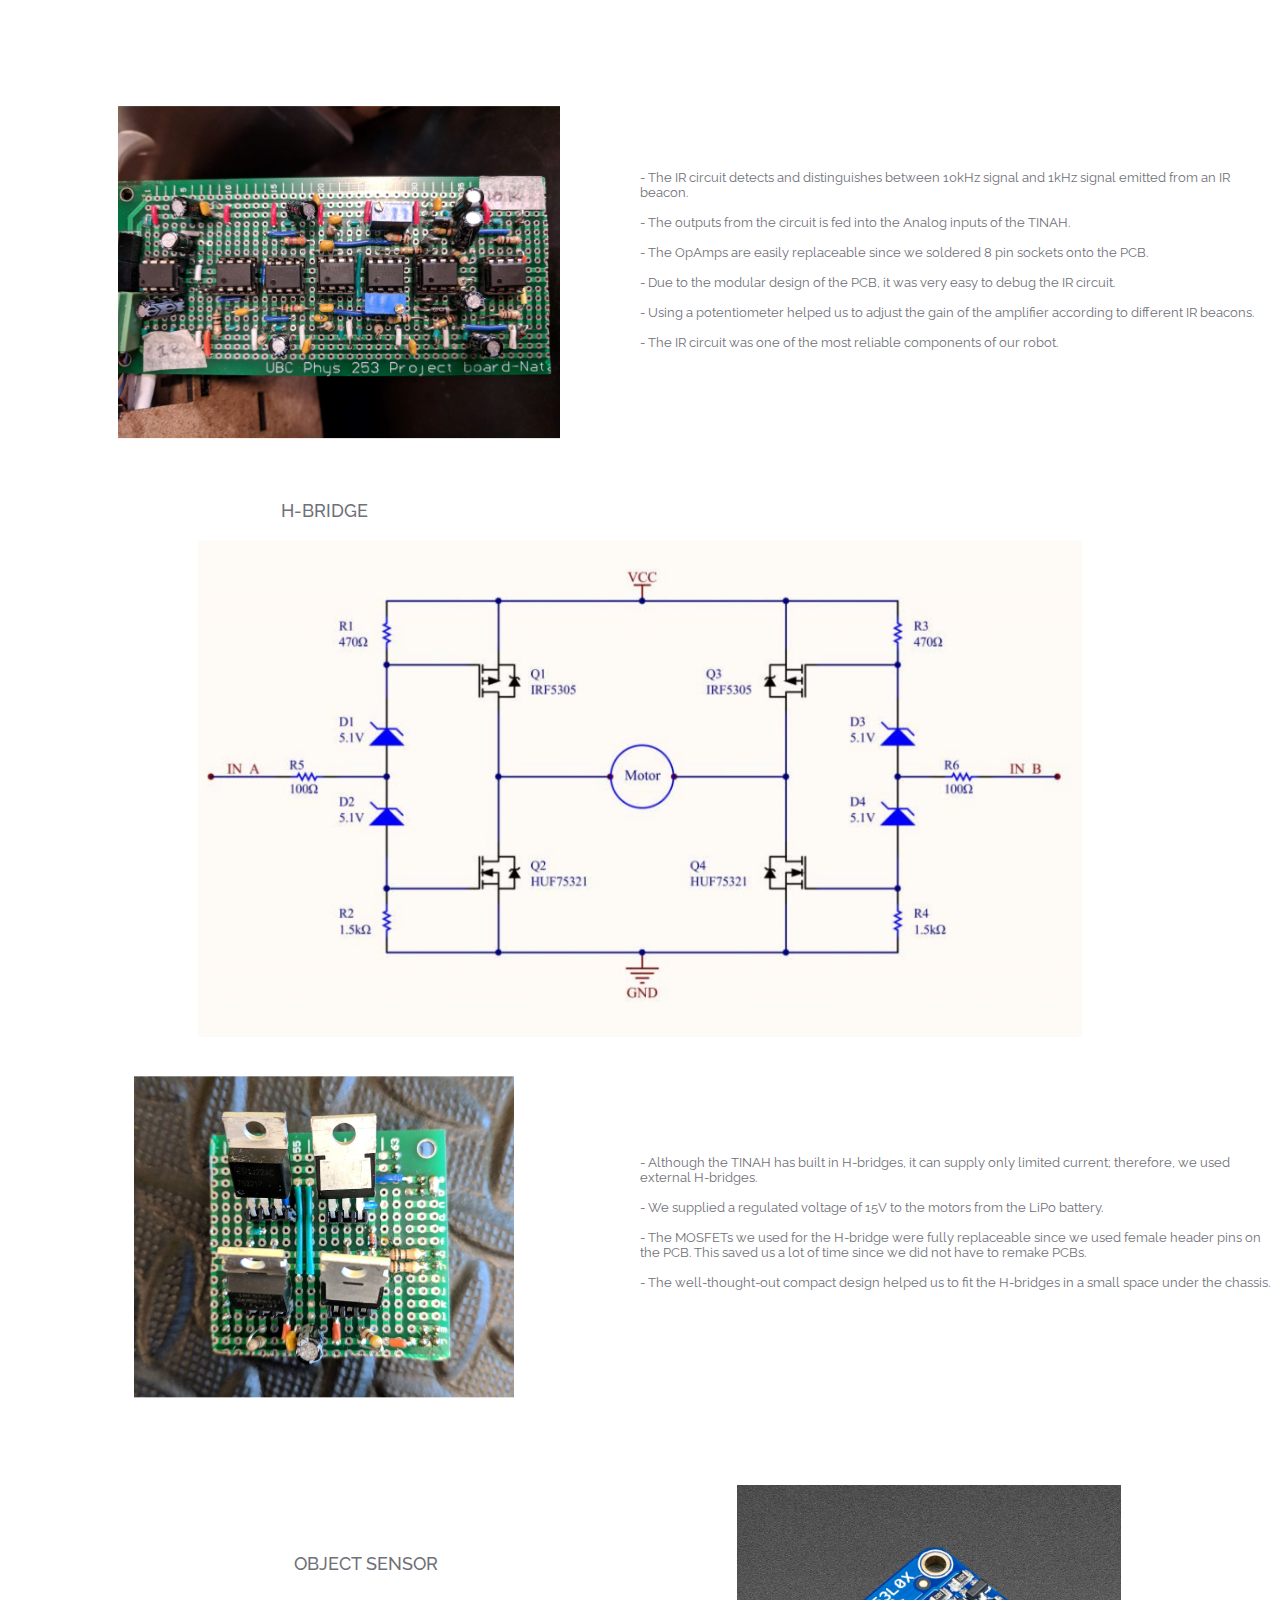
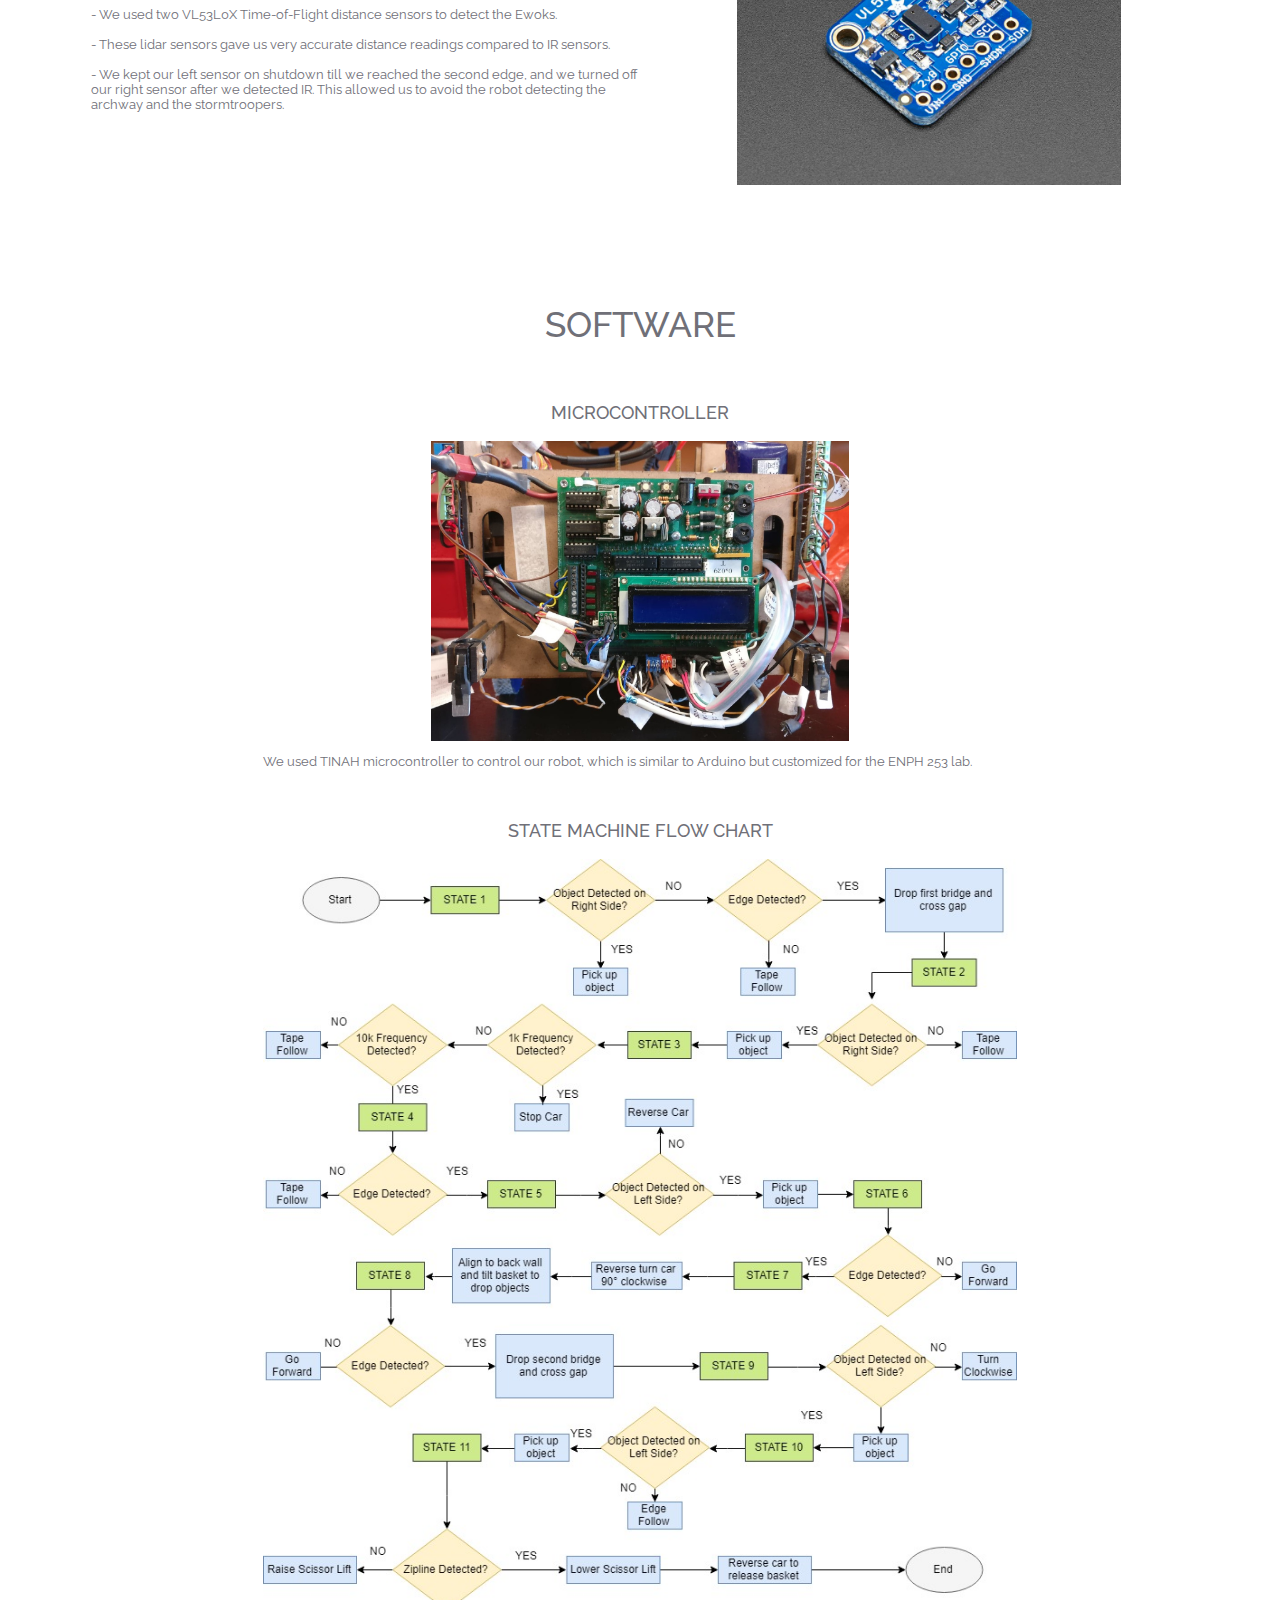
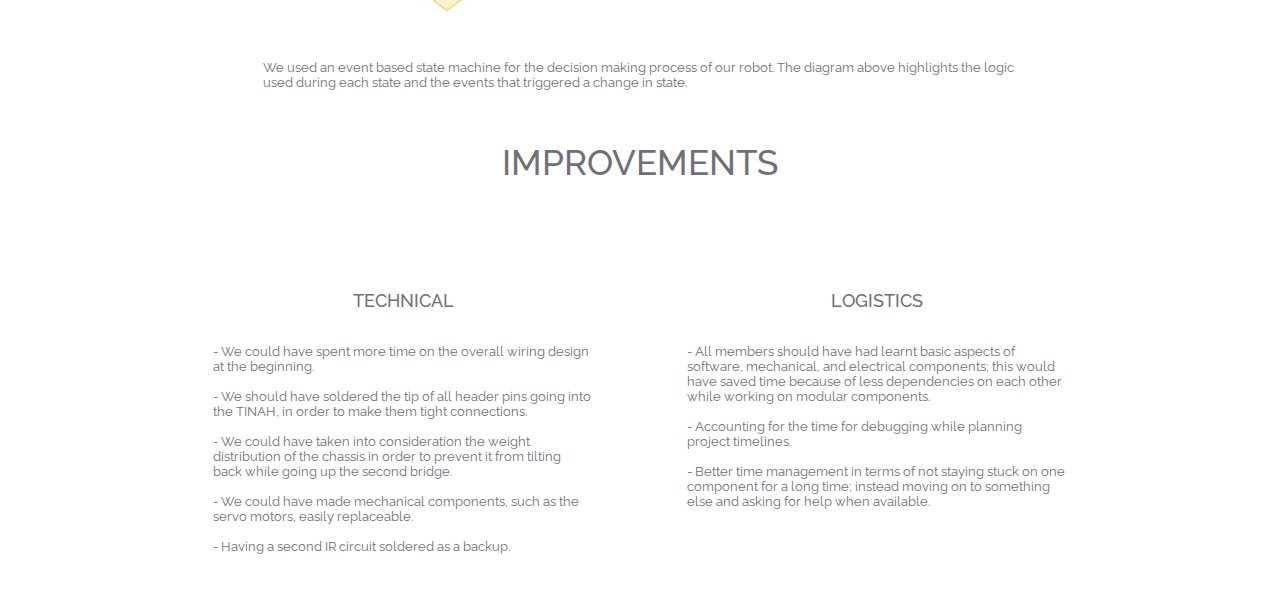
==== commit 384e196c: "6" ====
--- a/index.html
+++ b/index.html
@@ -82,7 +82,7 @@
 					<div class = "aboutRow">
 
 					<div class = "challengeImage2">
-					<img src ="compSurface.png" />
+					<img src ="compSurface.PNG" />
 					</div>
 					
 
@@ -395,7 +395,7 @@
 					</div>
 					<div class="blankrow"></div>
 					<h3>H-Bridge</h3>
-					<img src ="hbridge schematic.png" style="width:70%;" class="center">
+					<img src ="hbridge schematic.PNG" style="width:70%;" class="center">
 					<div class = "aboutRow">
 
 					<div class = "challengeImage2">
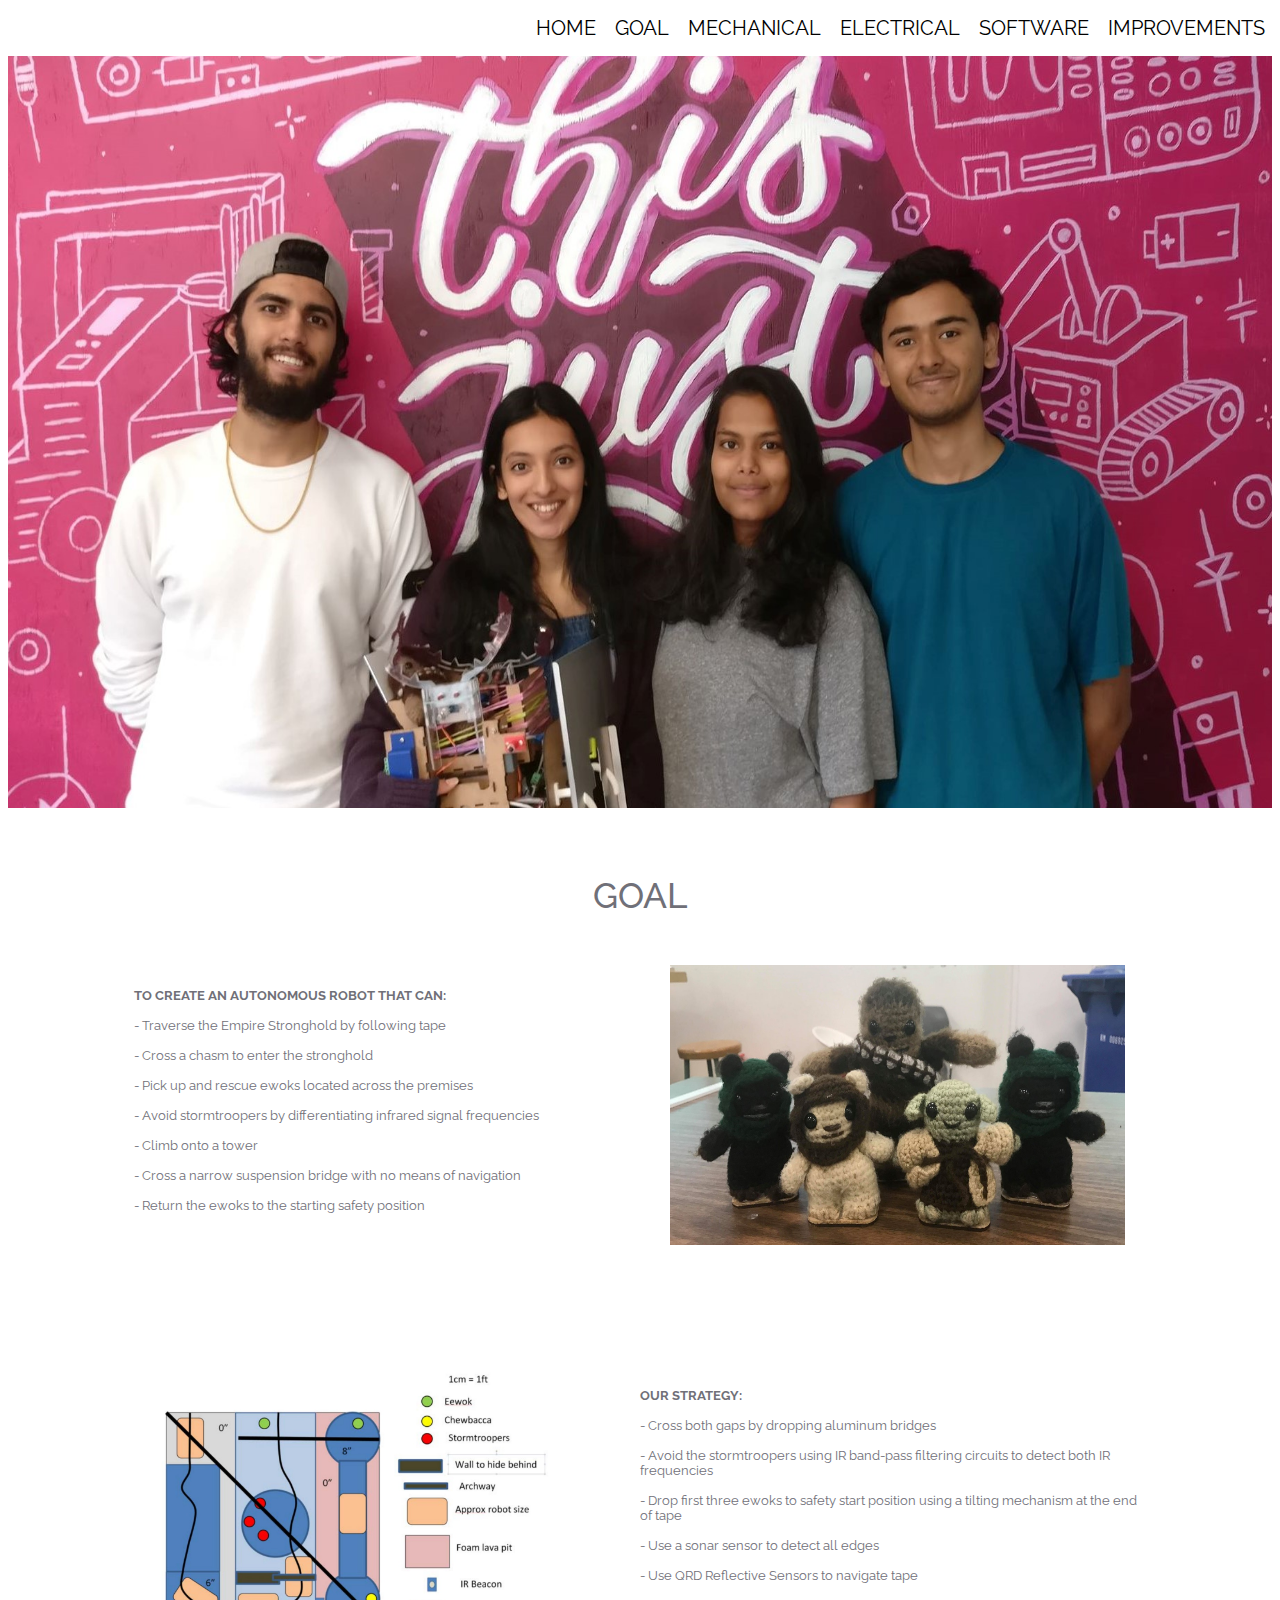
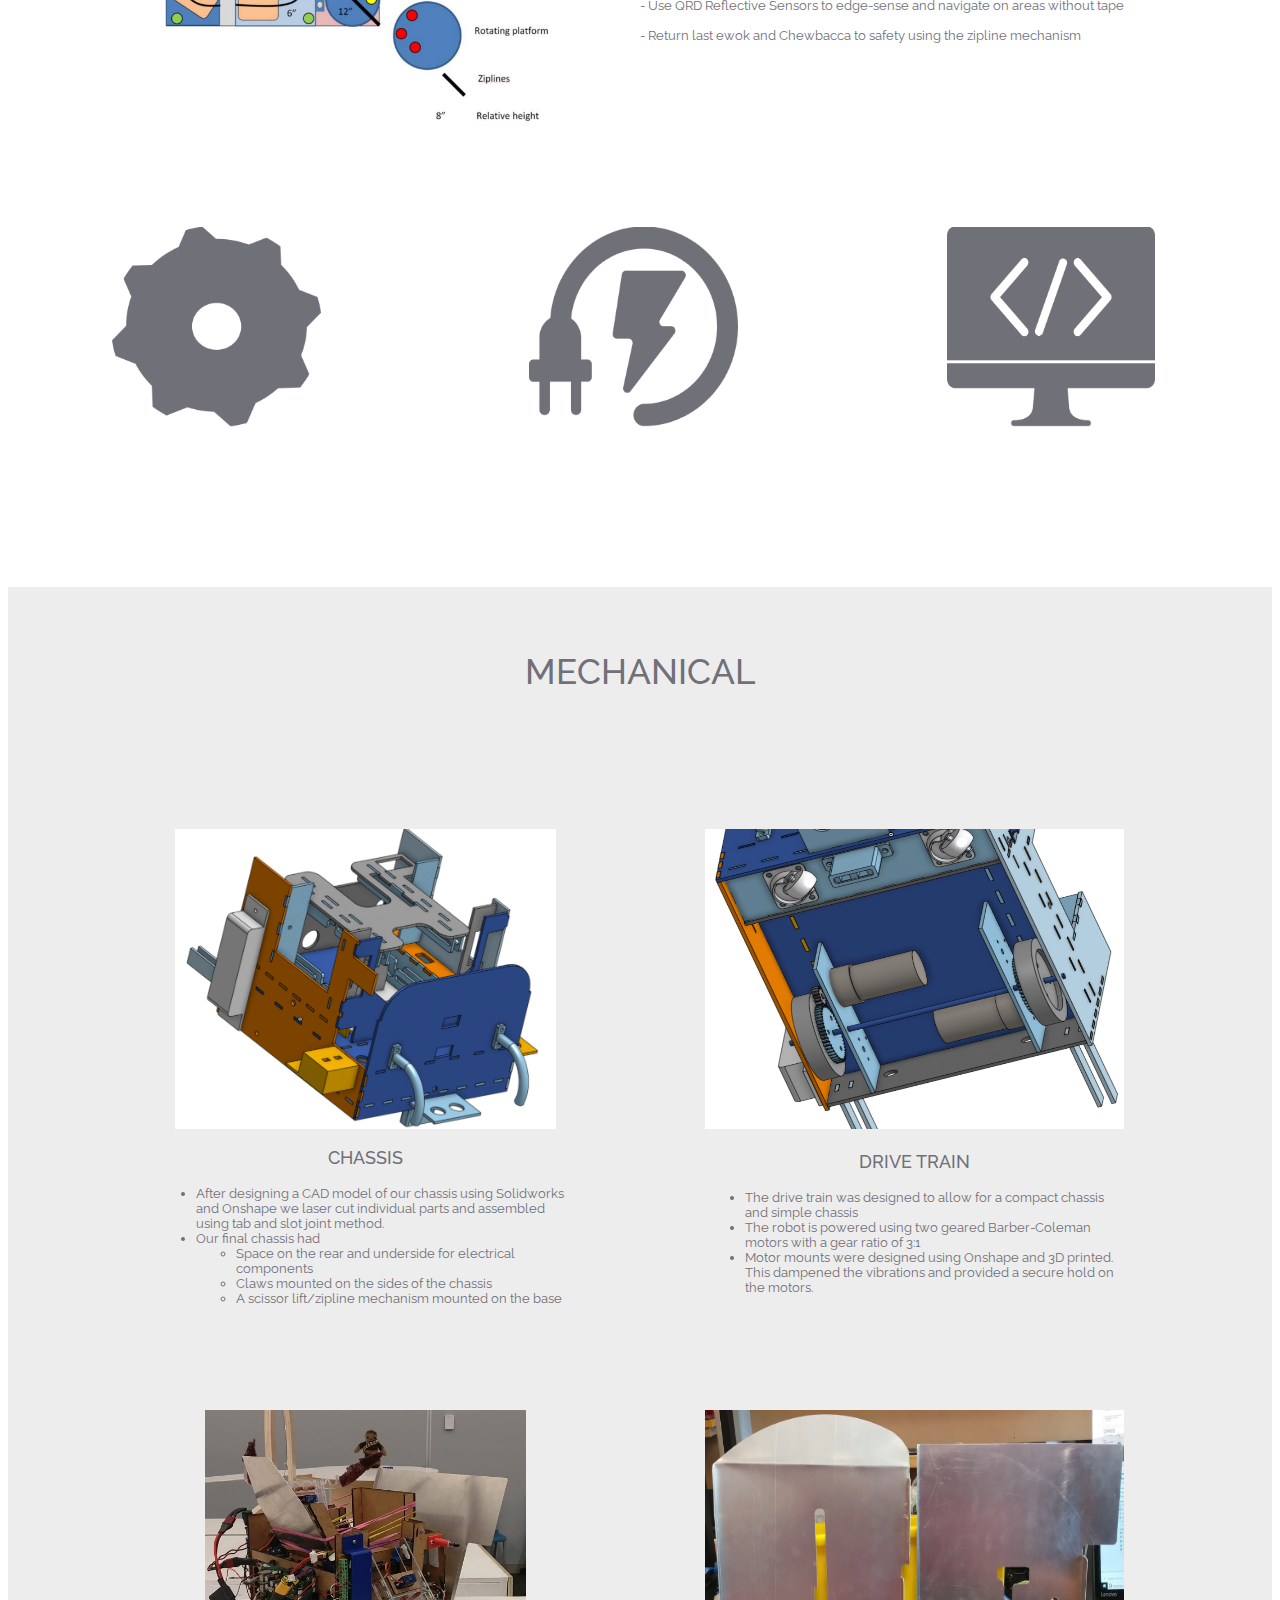
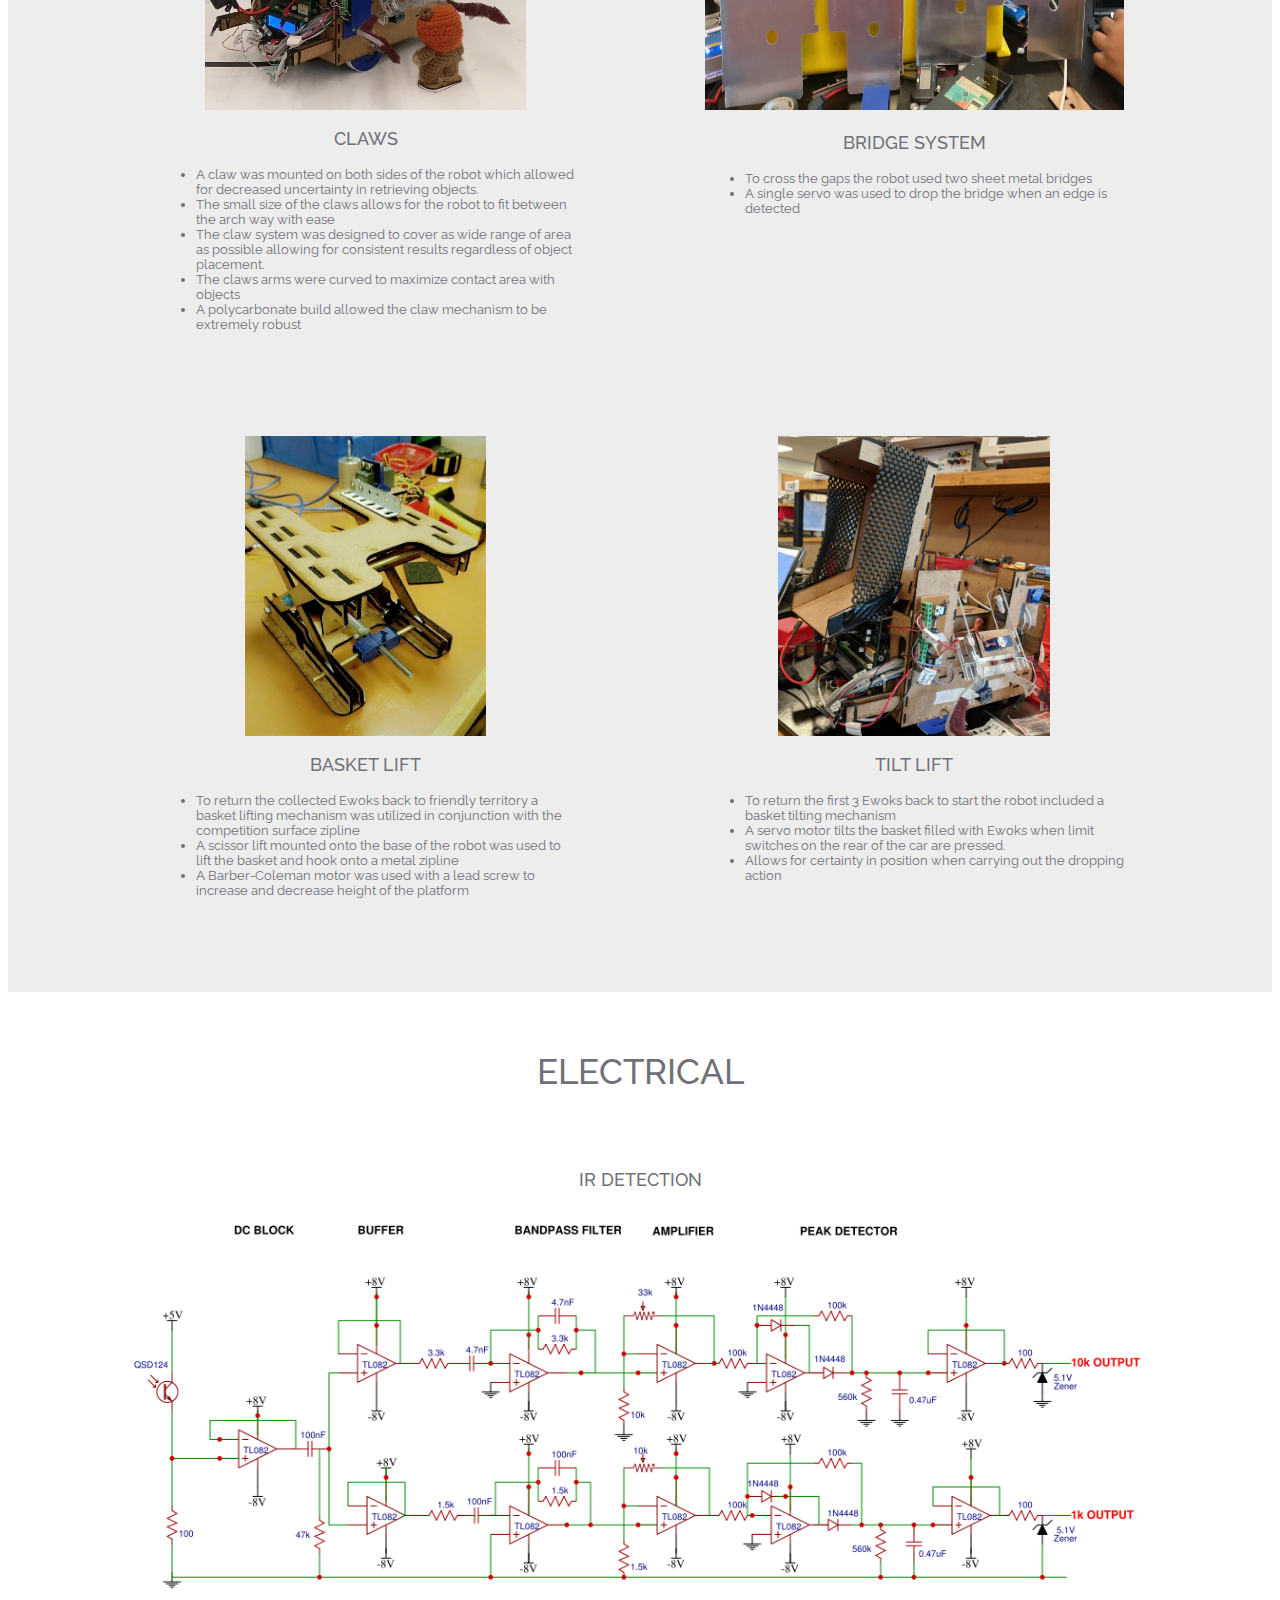
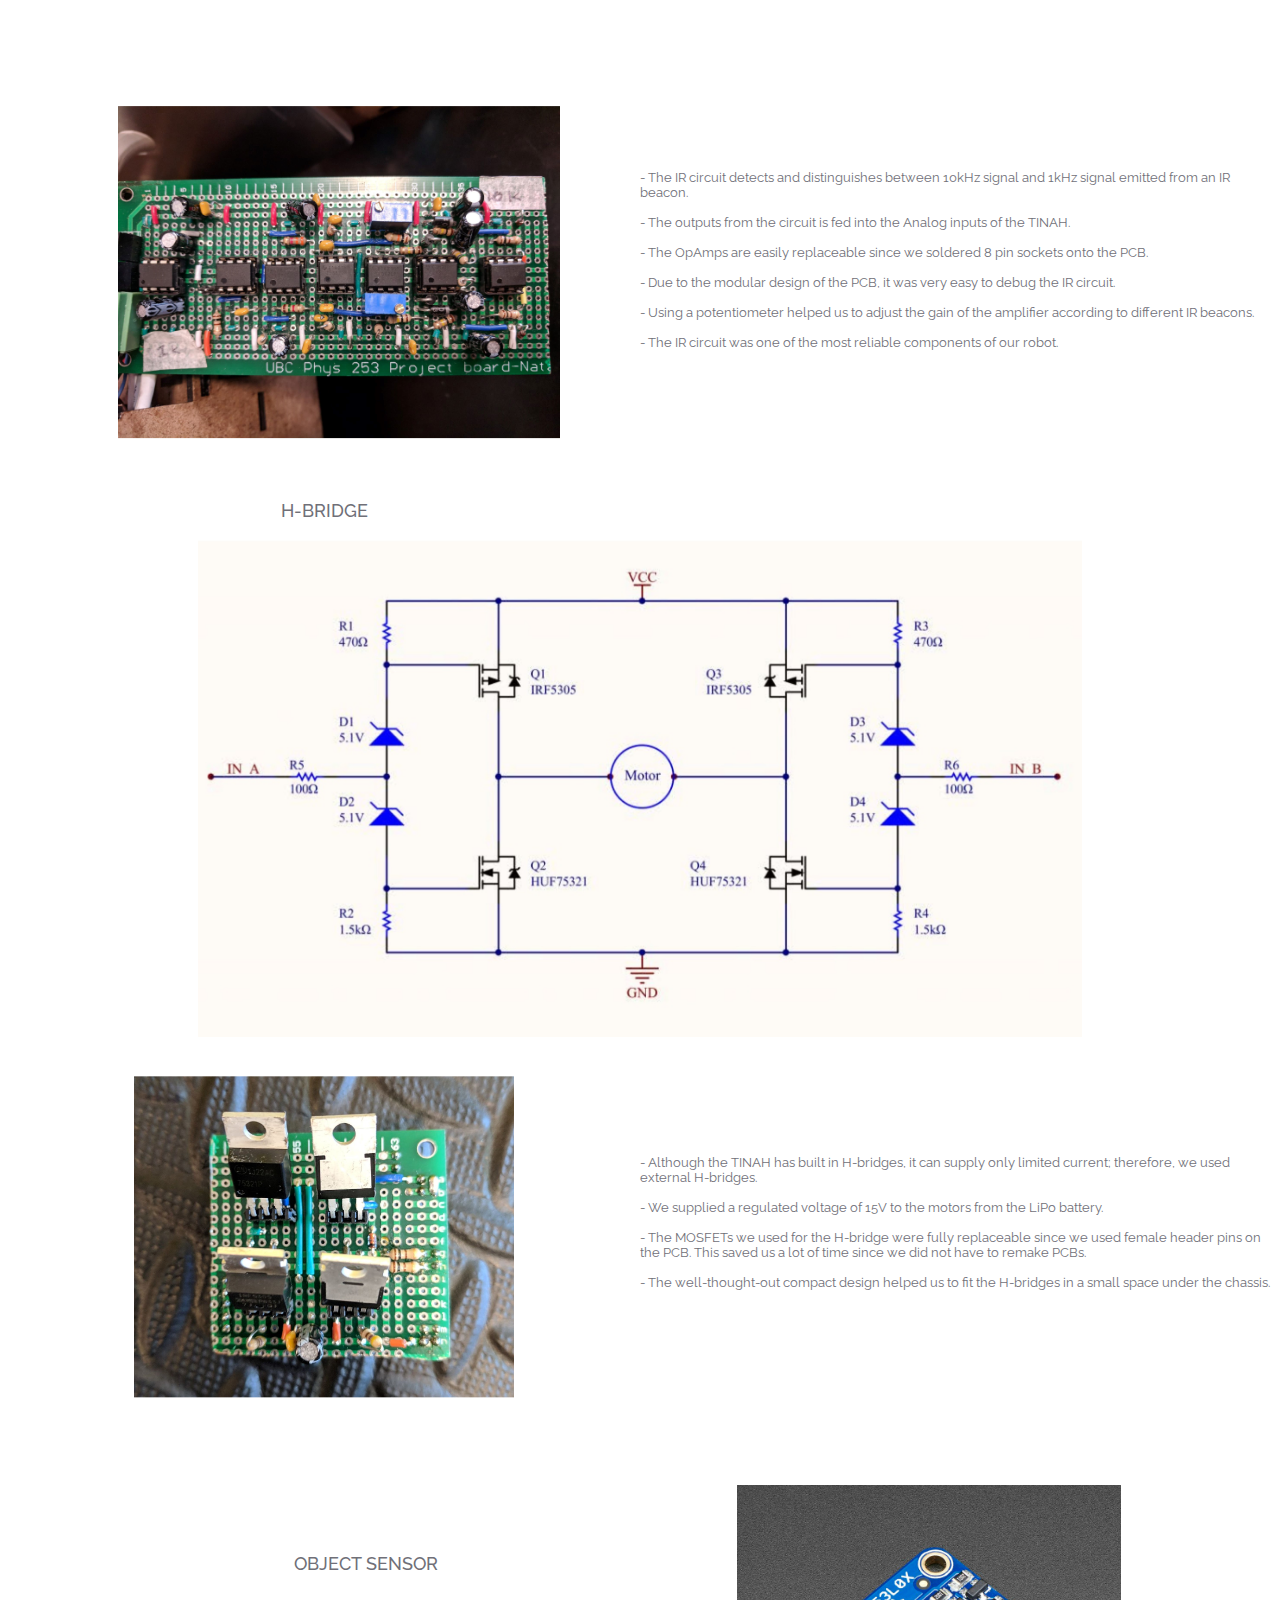
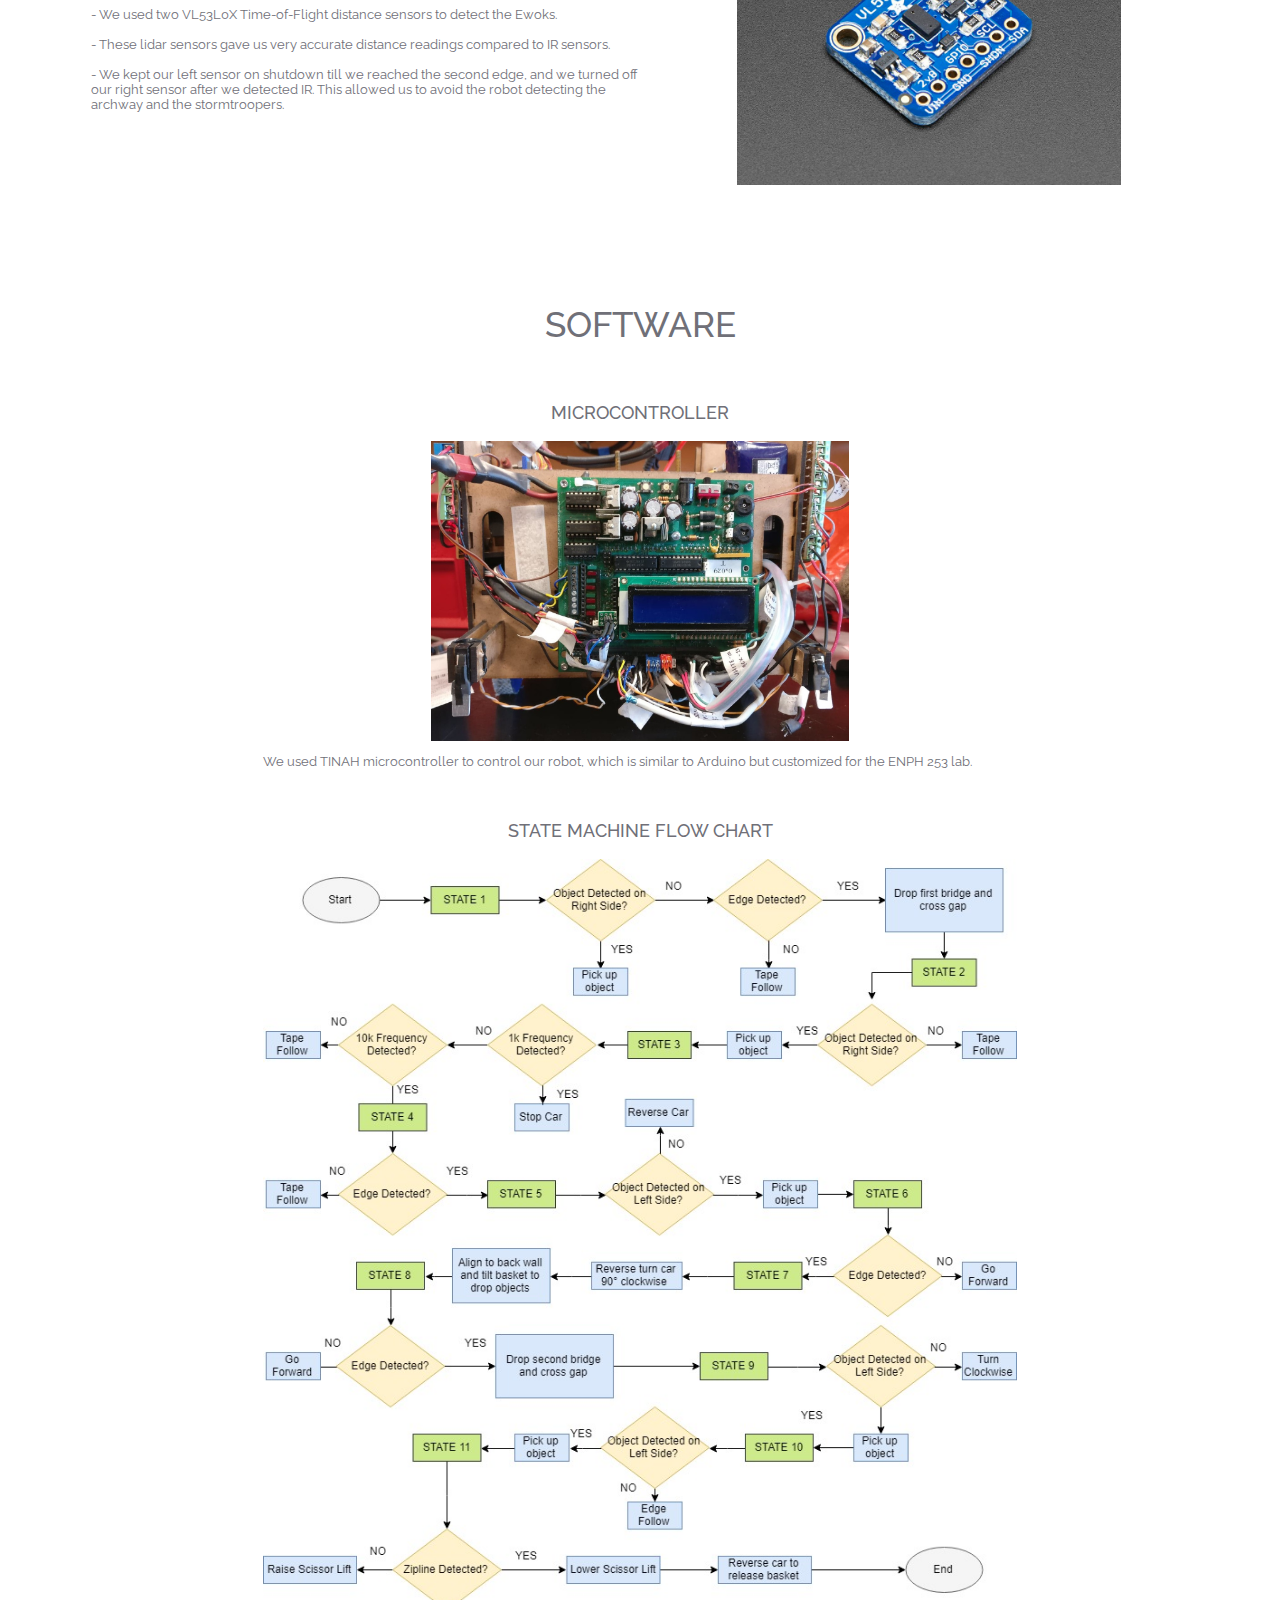
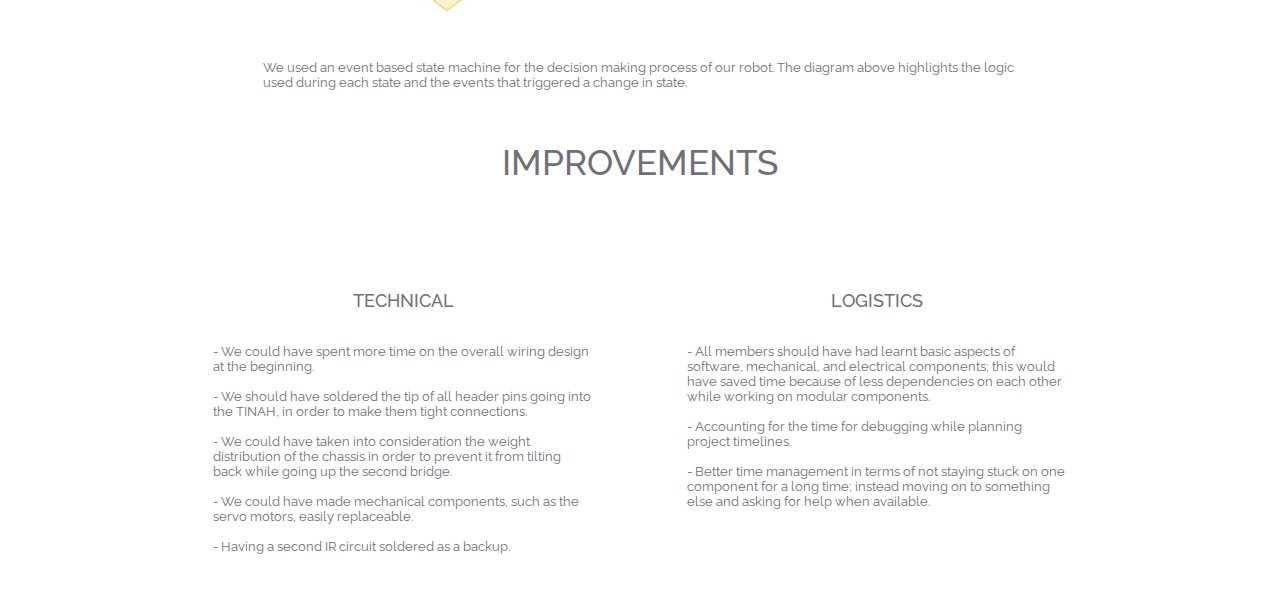
==== commit 65f50115: "photos fixed" ====
--- a/index.html
+++ b/index.html
@@ -82,7 +82,7 @@
 					<div class = "aboutRow">
 
 					<div class = "challengeImage2">
-					<img src ="compSurface.PNG" />
+					<img src ="compSurf.jpg" />
 					</div>
 					
 
@@ -395,7 +395,7 @@
 					</div>
 					<div class="blankrow"></div>
 					<h3>H-Bridge</h3>
-					<img src ="hbridge schematic.PNG" style="width:70%;" class="center">
+					<img src ="hbridgeScem.jpg" style="width:70%;" class="center">
 					<div class = "aboutRow">
 
 					<div class = "challengeImage2">
